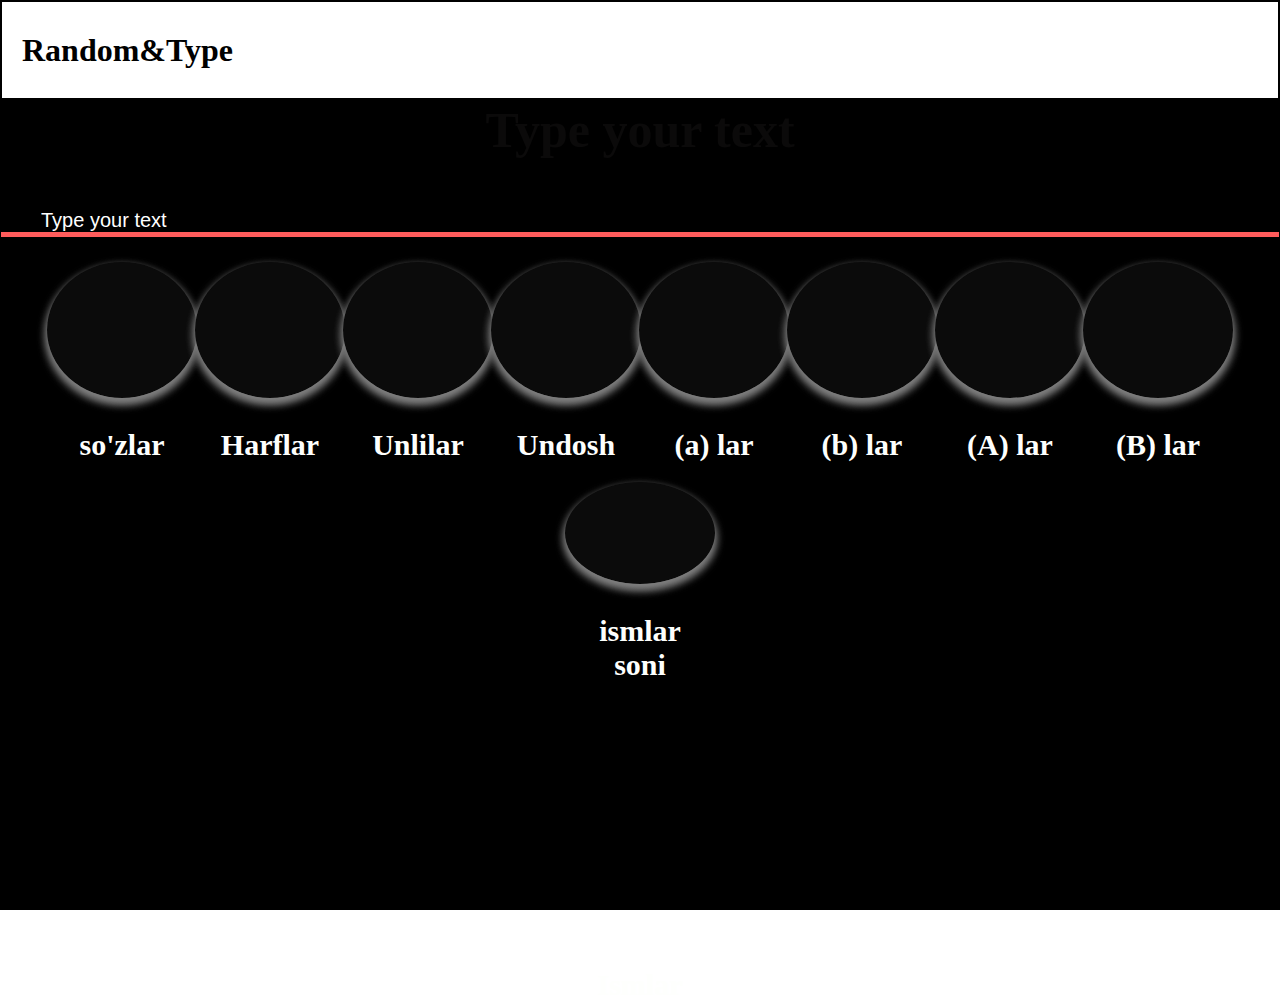
==== index.html @ 1d61f0f6 "new" ====
<!DOCTYPE html>
<html lang="uz">
  <head>
    <meta charset="UTF-8" />
    <meta name="viewport" content="width=device-width, initial-scale=1.0" />
    <link rel="stylesheet" href="./style.css" />
    <title>Matn Tahlili</title>
  </head>
  <body>
    <div class="container">
      <header>
        <div class="logo">
          <h1>Random&Type</h1>
        </div>
      </header>

      <main>
        <div class="natija-container" id="natijaContainer">
          <h1>Type your text</h1>

          <!-- Textarea o'rniga input type="text" qo'shing -->
          <input
            placeholder="Type your text"
            id="matnInput"
            type="text"
            oninput="tahlil()"
          /><br />
        </div>

        <!-- Natijalar -->
        <div class="container_box">
          <div class="box">
            <div class="boxp"><p id="natijaSoz"></p></div>
            <div class="boxh"><h1>so'zlar</h1></div>
          </div>
          <div class="box">
            <div class="boxp"><p id="natijaHarf"></p></div>
            <div class="boxh"><h1>Harflar</h1></div>
          </div>
          <div class="box">
            <div class="boxp"><p id="natijaUnliHarf"></p></div>
            <div class="boxh"><h1>Unlilar</h1></div>
          </div>
          <div class="box">
            <div class="boxp"><p id="natijaUndoshHarf"></p></div>
            <div class="boxh"><h1>Undosh</h1></div>
          </div>
          <div class="box">
            <div class="boxp"><p id="natijaAHarf"></p></div>
            <div class="boxh"><h1>(a) lar</h1></div>
          </div>
          <div class="box">
            <div class="boxp"><p id="natijaBHarf"></p></div>
            <div class="boxh"><h1>(b) lar</h1></div>
          </div>
          <div class="box">
            <div class="boxp"><p id="natijaKattaAHarf"></p></div>
            <div class="boxh"><h1>(A) lar</h1></div>
          </div>
          <div class="box">
            <div class="boxp"><p id="natijaKattaBHarf"></p></div>
            <div class="boxh"><h1>(B) lar</h1></div>
          </div>
          <div class="box">
            <div class="boxp"><p id="natijaIsmSon"></p></div>
            <div class="boxh"><h1>ismlar soni</h1></div>
          </div>
          <div class="boxname">
            <div class="boxpname">
              <p id="natijaIsmlar"></p>
            </div>
            <div class="boxh">
              <h1>Ismlar</h1>
            </div>
          </div>
        </div>
      </main>
    </div>

    <script src="./main.js"></script>
  </body>
</html>
---- style.css ----
*,
body,
html {
  margin: 0;
  padding: 0;
  box-sizing: border-box;
}
.container {
  max-width: 1920px;
  height: auto;
  margin: auto;
}
header {
  width: 100%;
  height: 100px;
  display: flex;
  align-items: center;
  padding: 20px;
  border: 2px solid black;
}

main {
  width: 100%;
  height: 90vh;
  background: rgb(243, 240, 240);
  color: rgb(11, 10, 10);
  background: black;
}
.natija-container {
  width: 100%;
  height: 20%;
  margin: auto;
  border: 1px solid black;
  display: flex;
  flex-direction: column;
  justify-content: left;
  gap: 50px;
}
.natija-container h1 {
  font-size: 50px;
  text-align: center;
}
input {
  border: none;
  outline: none;
  width: 100%;
  height: 50%;
  padding-left: 40px;
  background: black;
  color: white;
  font-size: 20px;
  border-bottom: 5px solid rgb(255, 92, 92);
}
.container_box {
  display: flex;
  flex-wrap: wrap;
  gap: 20px;
  justify-content: center;
}
.box {
  width: 10%;
  height: 200px;
  display: flex;
  flex-direction: column;
  justify-content: center;
  text-align: center;
  gap: 30px;
}
::placeholder {
  color: white;
  font-size: 20px;
}
.boxp {
  display: flex;
  width: 150px;
  height: 150px;
  font-size: 100px;
  align-items: center;
  border-radius: 50%;
  justify-content: center;
  align-self: center;
  box-shadow: 0px 5px 10px grey;
  background: rgb(11, 11, 11);
}
.boxh h1 {
  color: rgb(254, 255, 253);
  font-size: 30px;
}
.boxp p {
  box-shadow: 0px 5px 10px grey;
  border-radius: 50%;
  padding: 5px;
  width: 100%;
  height: 100%;
  color: white;
}

.boxname {
  width: 100%;
  height: 300px;
  display: flex;
  flex-direction: column;
  justify-content: center;
  align-items: center;
  font-size: 30px;
}
.boxpname {
  display: flex;
  justify-content: center;
  align-items: center;

  width: 70%;
  height: 300px;
  color: white;
}
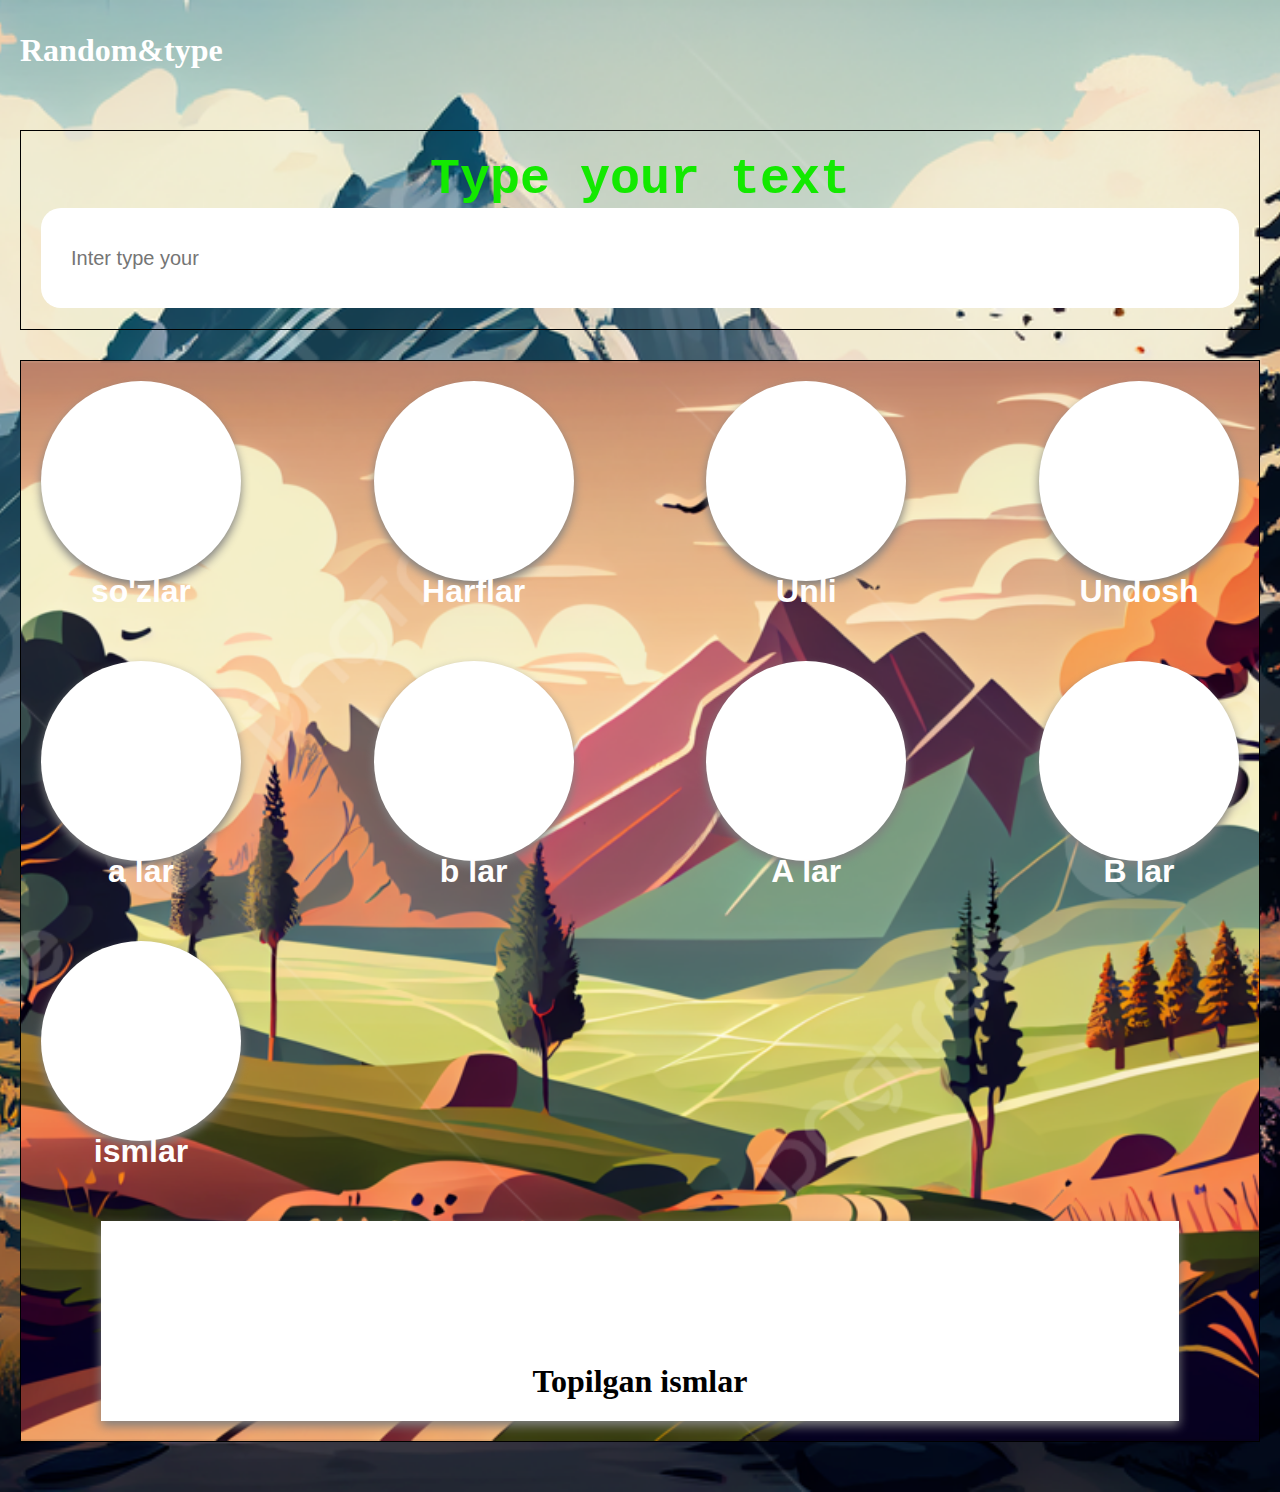
==== commit 6faa1a22: "html" ====
--- a/index.html
+++ b/index.html
@@ -4,74 +4,69 @@
     <meta charset="UTF-8" />
     <meta name="viewport" content="width=device-width, initial-scale=1.0" />
     <link rel="stylesheet" href="./style.css" />
-    <title>Matn Tahlili</title>
+    <title>uyga vazifa</title>
   </head>
   <body>
     <div class="container">
       <header>
         <div class="logo">
-          <h1>Random&Type</h1>
+          <h1>Random&type</h1>
         </div>
       </header>
 
       <main>
-        <div class="natija-container" id="natijaContainer">
+        <div class="type_container" id="natijaContainer">
           <h1>Type your text</h1>
-
+          <label for="matnInput"></label>
           <!-- Textarea o'rniga input type="text" qo'shing -->
           <input
-            placeholder="Type your text"
+            placeholder="Inter type your"
             id="matnInput"
             type="text"
             oninput="tahlil()"
           /><br />
         </div>
-
         <!-- Natijalar -->
-        <div class="container_box">
+        <div class="natija">
           <div class="box">
-            <div class="boxp"><p id="natijaSoz"></p></div>
-            <div class="boxh"><h1>so'zlar</h1></div>
+            <p id="natijaSoz"></p>
+            <h1>so'zlar</h1>
           </div>
           <div class="box">
-            <div class="boxp"><p id="natijaHarf"></p></div>
-            <div class="boxh"><h1>Harflar</h1></div>
+            <p id="natijaHarf"></p>
+            <h1>Harflar</h1>
           </div>
           <div class="box">
-            <div class="boxp"><p id="natijaUnliHarf"></p></div>
-            <div class="boxh"><h1>Unlilar</h1></div>
+            <p id="natijaUnliHarf"></p>
+            <h1>Unli</h1>
           </div>
           <div class="box">
-            <div class="boxp"><p id="natijaUndoshHarf"></p></div>
-            <div class="boxh"><h1>Undosh</h1></div>
+            <p id="natijaUndoshHarf"></p>
+            <h1>Undosh</h1>
           </div>
           <div class="box">
-            <div class="boxp"><p id="natijaAHarf"></p></div>
-            <div class="boxh"><h1>(a) lar</h1></div>
+            <p id="natijaAHarf"></p>
+            <h1>a lar</h1>
           </div>
           <div class="box">
-            <div class="boxp"><p id="natijaBHarf"></p></div>
-            <div class="boxh"><h1>(b) lar</h1></div>
+            <p id="natijaBHarf"></p>
+            <h1>b lar</h1>
           </div>
           <div class="box">
-            <div class="boxp"><p id="natijaKattaAHarf"></p></div>
-            <div class="boxh"><h1>(A) lar</h1></div>
+            <p id="natijaKattaAHarf"></p>
+            <h1>A lar</h1>
           </div>
           <div class="box">
-            <div class="boxp"><p id="natijaKattaBHarf"></p></div>
-            <div class="boxh"><h1>(B) lar</h1></div>
+            <p id="natijaKattaBHarf"></p>
+            <h1>B lar</h1>
           </div>
           <div class="box">
-            <div class="boxp"><p id="natijaIsmSon"></p></div>
-            <div class="boxh"><h1>ismlar soni</h1></div>
+            <p id="natijaIsmSon"></p>
+            <h1>ismlar</h1>
           </div>
-          <div class="boxname">
-            <div class="boxpname">
-              <p id="natijaIsmlar"></p>
-            </div>
-            <div class="boxh">
-              <h1>Ismlar</h1>
-            </div>
+          <div class="boxnames">
+            <p id="natijaIsmlar"></p>
+            <h1>Topilgan ismlar</h1>
           </div>
         </div>
       </main>
--- a/style.css
+++ b/style.css
@@ -4,6 +4,12 @@
   margin: 0;
   padding: 0;
   box-sizing: border-box;
+}
+body {
+  background: url(./img/bg.jpg);
+  background-position: center;
+  background-repeat: no-repeat;
+  background-size: cover;
 }
 .container {
   max-width: 1920px;
@@ -16,100 +22,91 @@
   display: flex;
   align-items: center;
   padding: 20px;
-  border: 2px solid black;
+  /* background: white; */
 }
-
+header h1 {
+  color: white;
+}
 main {
   width: 100%;
-  height: 90vh;
-  background: rgb(243, 240, 240);
-  color: rgb(11, 10, 10);
-  background: black;
+  height: auto;
+  margin: auto;
+  padding: 20px;
 }
-.natija-container {
+.type_container {
   width: 100%;
-  height: 20%;
-  margin: auto;
+  padding: 20px;
+  height: 200px;
+  margin: 10px auto;
+  border: 1px solid black;
+}
+.type_container h1 {
+  text-align: center;
+  font-size: 50px;
+  font-family: monospace;
+  color: rgb(19, 233, 0);
+}
+input {
+  width: 100%;
+  height: 100px;
+  padding-left: 30px;
+  font-size: 20px;
+  border: none;
+  outline: none;
+  border-radius: 20px;
+}
+.natija {
+  width: 100%;
+  height: auto;
+  margin: 30px auto;
   border: 1px solid black;
   display: flex;
-  flex-direction: column;
-  justify-content: left;
-  gap: 50px;
-}
-.natija-container h1 {
-  font-size: 50px;
-  text-align: center;
-}
-input {
-  border: none;
-  outline: none;
-  width: 100%;
-  height: 50%;
-  padding-left: 40px;
-  background: black;
-  color: white;
-  font-size: 20px;
-  border-bottom: 5px solid rgb(255, 92, 92);
-}
-.container_box {
-  display: flex;
+  gap: 80px;
   flex-wrap: wrap;
-  gap: 20px;
-  justify-content: center;
+  justify-content: space-between;
+  padding: 20px;
+  background: url(./img/bg2.jpg);
+  background-repeat: no-repeat;
+  background-size: cover;
+  background-position: center;
 }
 .box {
-  width: 10%;
+  width: 200px;
   height: 200px;
-  display: flex;
-  flex-direction: column;
-  justify-content: center;
-  text-align: center;
-  gap: 30px;
-}
-::placeholder {
-  color: white;
-  font-size: 20px;
-}
-.boxp {
-  display: flex;
-  width: 150px;
-  height: 150px;
-  font-size: 100px;
-  align-items: center;
   border-radius: 50%;
-  justify-content: center;
-  align-self: center;
-  box-shadow: 0px 5px 10px grey;
-  background: rgb(11, 11, 11);
-}
-.boxh h1 {
-  color: rgb(254, 255, 253);
-  font-size: 30px;
-}
-.boxp p {
-  box-shadow: 0px 5px 10px grey;
-  border-radius: 50%;
-  padding: 5px;
-  width: 100%;
-  height: 100%;
-  color: white;
-}
-
-.boxname {
-  width: 100%;
-  height: 300px;
   display: flex;
   flex-direction: column;
   justify-content: center;
   align-items: center;
-  font-size: 30px;
+  gap: 120px;
+  box-shadow: 0 5px 10px gray;
+  background: rgb(255, 255, 255);
 }
-.boxpname {
+.box p {
+  color: rgb(0, 0, 0);
+  padding-top: 100px;
+  font-size: 100px;
+}
+.box h1 {
+  color: rgb(255, 254, 254);
+  font-family: "Segoe UI", Tahoma, Geneva, Verdana, sans-serif;
+  opacity: 2;
+  z-index: 2;
+}
+.boxnames {
+  width: 90%;
+  height: 200px;
+  margin: auto;
   display: flex;
+  flex-direction: column;
   justify-content: center;
   align-items: center;
-
-  width: 70%;
-  height: 300px;
-  color: white;
+  gap: 100px;
+  box-shadow: 0 5px 10px gray;
+  background: white;
 }
+.boxnames p {
+  padding-top: 20px;
+  font-size: 40px;
+  color: green;
+}
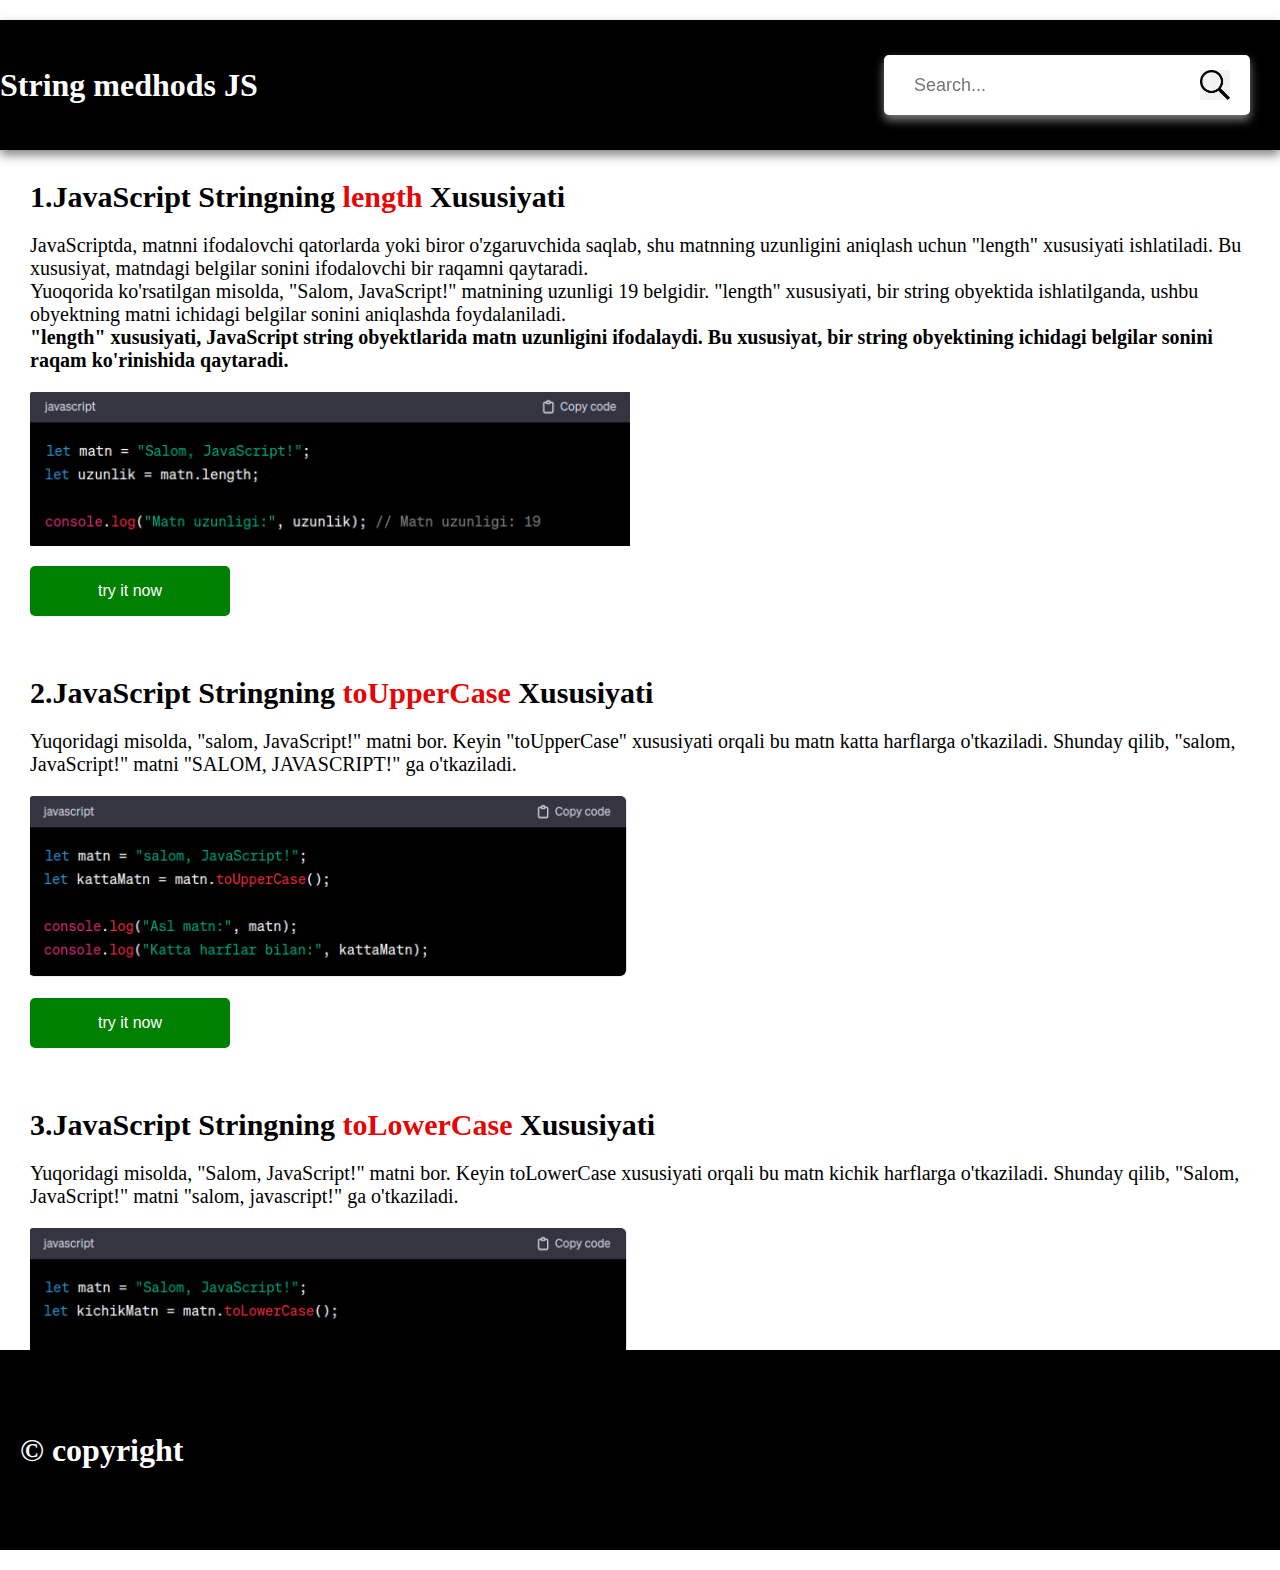
==== commit 784c2414: "pul" ====
--- a/index.html
+++ b/index.html
@@ -1,77 +1,628 @@
 <!DOCTYPE html>
-<html lang="uz">
+<html lang="en">
   <head>
     <meta charset="UTF-8" />
+    <meta http-equiv="X-UA-Compatible" content="IE=edge" />
     <meta name="viewport" content="width=device-width, initial-scale=1.0" />
     <link rel="stylesheet" href="./style.css" />
-    <title>uyga vazifa</title>
+    <title>string medhodlar</title>
   </head>
   <body>
     <div class="container">
       <header>
         <div class="logo">
-          <h1>Random&type</h1>
+          <h1>String medhods JS</h1>
+        </div>
+        <div class="search_container">
+          <input
+            type="text"
+            id="searchInput"
+            placeholder="Search..."
+            oninput="search()"
+          />
+          <img id="search" src="./img/search.png" alt="img" />
         </div>
       </header>
 
       <main>
-        <div class="type_container" id="natijaContainer">
-          <h1>Type your text</h1>
-          <label for="matnInput"></label>
-          <!-- Textarea o'rniga input type="text" qo'shing -->
-          <input
-            placeholder="Inter type your"
-            id="matnInput"
-            type="text"
-            oninput="tahlil()"
-          /><br />
-        </div>
-        <!-- Natijalar -->
-        <div class="natija">
-          <div class="box">
-            <p id="natijaSoz"></p>
-            <h1>so'zlar</h1>
-          </div>
-          <div class="box">
-            <p id="natijaHarf"></p>
-            <h1>Harflar</h1>
-          </div>
-          <div class="box">
-            <p id="natijaUnliHarf"></p>
-            <h1>Unli</h1>
-          </div>
-          <div class="box">
-            <p id="natijaUndoshHarf"></p>
-            <h1>Undosh</h1>
-          </div>
-          <div class="box">
-            <p id="natijaAHarf"></p>
-            <h1>a lar</h1>
-          </div>
-          <div class="box">
-            <p id="natijaBHarf"></p>
-            <h1>b lar</h1>
-          </div>
-          <div class="box">
-            <p id="natijaKattaAHarf"></p>
-            <h1>A lar</h1>
-          </div>
-          <div class="box">
-            <p id="natijaKattaBHarf"></p>
-            <h1>B lar</h1>
-          </div>
-          <div class="box">
-            <p id="natijaIsmSon"></p>
-            <h1>ismlar</h1>
-          </div>
-          <div class="boxnames">
-            <p id="natijaIsmlar"></p>
-            <h1>Topilgan ismlar</h1>
+        <div class="medhods_container">
+          <!--box1---------------------->
+          <div class="box">
+            <div class="title">
+              <h1>1.JavaScript Stringning <span>length</span> Xususiyati</h1>
+              <p>
+                JavaScriptda, matnni ifodalovchi qatorlarda yoki biror
+                o'zgaruvchida saqlab, shu matnning uzunligini aniqlash uchun
+                "length" xususiyati ishlatiladi. Bu xususiyat, matndagi belgilar
+                sonini ifodalovchi bir raqamni qaytaradi. <br />Yuoqorida
+                ko'rsatilgan misolda, "Salom, JavaScript!" matnining uzunligi 19
+                belgidir. "length" xususiyati, bir string obyektida
+                ishlatilganda, ushbu obyektning matni ichidagi belgilar sonini
+                aniqlashda foydalaniladi.
+                <br />
+                <b
+                  >"length" xususiyati, JavaScript string obyektlarida matn
+                  uzunligini ifodalaydi. Bu xususiyat, bir string obyektining
+                  ichidagi belgilar sonini raqam ko'rinishida qaytaradi.</b
+                >
+              </p>
+              <img src="./img/leight_medhod.png" alt="img" />
+              <button id="button1" onclick="toggleContent('content1')">
+                try it now
+              </button>
+            </div>
+          </div>
+          <!--box2---------------------->
+          <div class="box">
+            <div class="title">
+              <h1>
+                2.JavaScript Stringning <span>toUpperCase</span> Xususiyati
+              </h1>
+              <p>
+                Yuqoridagi misolda, "salom, JavaScript!" matni bor. Keyin
+                "toUpperCase" xususiyati orqali bu matn katta harflarga
+                o'tkaziladi. Shunday qilib, "salom, JavaScript!" matni "SALOM,
+                JAVASCRIPT!" ga o'tkaziladi.
+              </p>
+              <img src="img/toUpperCasemedhod.png" alt="img" />
+              <button id="button1" onclick="toggleContent('content1')">
+                try it now
+              </button>
+            </div>
+          </div>
+          <!--box3---------------------->
+          <div class="box">
+            <div class="title">
+              <h1>
+                3.JavaScript Stringning <span>toLowerCase</span> Xususiyati
+              </h1>
+              <p>
+                Yuqoridagi misolda, "Salom, JavaScript!" matni bor. Keyin
+                toLowerCase xususiyati orqali bu matn kichik harflarga
+                o'tkaziladi. Shunday qilib, "Salom, JavaScript!" matni "salom,
+                javascript!" ga o'tkaziladi.
+              </p>
+              <img src="./img/toLowerCasemedhod.png" alt="img" />
+              <button id="button1" onclick="toggleContent('content1')">
+                try it now
+              </button>
+            </div>
+          </div>
+          <!--box4---------------------->
+          <div class="box">
+            <div class="title">
+              <h1>4.JavaScript Stringning <span>charAt</span> Xususiyati</h1>
+              <p>
+                charAt xususiyati, string obyektlarida ishlatiladi va matn
+                ichidagi belgilar orqali berilgan indeksdagi harfin qiymatini
+                olishda foydalaniladi. Indeks 0 dan boshlanadi. <br />
+                Yuqoridagi misolda, "Salom, JavaScript!" matni bor. charAt
+                xususiyati orqali bu matndagi birinchi harf (indeks 0 da)
+                olinadi. Shunday qilib, "Salom, JavaScript!" matnining birinchi
+                harfi "S" ga o'tadi.
+              </p>
+              <img src="./img/charAt medhod.png" alt="img" />
+              <button id="button1" onclick="toggleContent('content1')">
+                try it now
+              </button>
+            </div>
+          </div>
+          <!--box5---------------------->
+          <div class="box">
+            <div class="title">
+              <h1>5.JavaScript Stringning <span>indexOf</span> Xususiyati</h1>
+              <p>
+                indexOf xususiyati, string obyektlarida matndagi berilgan
+                submatnning birinchi indeksini topish uchun foydalaniladi. Agar
+                submatn matnda mavjud bo'lmasa, indexOf -1 ni qaytaradi. <br />
+                Yuqoridagi misolda, "Salom, JavaScript!" matni bor. indexOf
+                xususiyati orqali bu matndagi "JavaScript" submatnning birinchi
+                indeksi olinadi. Shunday qilib, "Salom, JavaScript!" matni
+                ichida "JavaScript" submatni boshlang'ich indeksi 7 ga teng.
+              </p>
+              <img src="./img/indexOf medhod.png" alt="img" />
+              <button id="button1" onclick="toggleContent('content1')">
+                try it now
+              </button>
+            </div>
+          </div>
+          <!--box6---------------------->
+          <div class="box">
+            <div class="title">
+              <h1>6.JavaScript Stringning <span>substring</span> Xususiyati</h1>
+              <p>
+                substring xususiyati, string obyektlarida berilgan start va end
+                indekslar orqali matndagi qismini olish uchun foydalaniladi.
+                start indeksi belgilangan oraliqda, end indeksi esa olish
+                kiritilgan indeksdan bitta avvalgina bo'ladi. Agar end indeksi
+                kiritilmagan bo'lsa, matnning oxirgi qismi olinadi. <br />
+                Pastdagi misolda, "Salom, JavaScript!" matni bor. substring
+                xususiyati orqali bu matndagi 7-9 (end indeksi kiritilgani 10
+                bo'lmagani uchun) oraliqdagi belgilar olinadi. Shunday qilib,
+                "Salom, JavaScript!" matni ichidagi belgilar qisqacha matnda
+                "Java" bo'lib chiqadi.
+              </p>
+              <img src="./img/substringmedhod.png" alt="img" />
+              <button id="button1" onclick="toggleContent('content1')">
+                try it now
+              </button>
+            </div>
+          </div>
+          <!--box7---------------------->
+          <div class="box">
+            <div class="title">
+              <h1>7. JavaScript Stringning <span>slice</span> Xususiyat</h1>
+              <p>
+                slice xususiyati, string obyektlarida berilgan start va end
+                indekslar orqali matndagi qismini olish uchun foydalaniladi.
+                start indeksi belgilangan oraliqning boshlang'ich belgisini, end
+                indeksi esa shu oraliqning bir avvalgi belgisini ko'rsatadi.
+                Agar end indeksi kiritilmagan bo'lsa, matnning oxirgi qismi
+                olinadi. <br />
+                Pastdagi misolda, "Salom, JavaScript!" matni bor. slice
+                xususiyati orqali bu matndagi 7-9 (end indeksi kiritilgani 10
+                bo'lmagani uchun) oraliqdagi belgilar olinadi. Shunday qilib,
+                "Salom, JavaScript!" matni ichidagi belgilar qisqacha matnda
+                "Java" bo'lib chiqadi.
+              </p>
+              <img src="img/slicemedhod.png" alt="img" />
+              <button id="button1" onclick="toggleContent('content1')">
+                try it now
+              </button>
+            </div>
+          </div>
+          <!--box8---------------------->
+          <div class="box">
+            <div class="title">
+              <h1>8. JavaScript Stringning <span>replace</span> Xususiyati</h1>
+              <p>
+                replace xususiyati, string obyektlarida belgilangan matn qismini
+                boshqa matn bilan almashtirish uchun ishlatiladi. Bu xususiyat
+                yalpi o'zgaruvchilarni o'z ichiga oladi va yalpi qaytuvchi
+                sifatida yangi matnni qaytaradi. <br />
+                Pastdagi misolda, "Salom, JavaScript!" matni bor. replace
+                xususiyati orqali bu matndagi "JavaScript" submatnni "Dunyo"
+                bilan almashtiramiz. Shunday qilib, "Salom, JavaScript!" matni
+                "Salom, Dunyo!" ga o'zgaradi.
+              </p>
+              <img src="./img/replace medhod.png" alt="img" />
+              <button id="button1" onclick="toggleContent('content1')">
+                try it now
+              </button>
+            </div>
+          </div>
+          <!--box9---------------------->
+          <div class="box">
+            <div class="title">
+              <h1>9.JavaScript Stringning <span>split </span> Xususiyati</h1>
+              <p>
+                split xususiyati, string obyektlarida belgilangan separator
+                bo'yicha matnni bo'lib massivga ajratishda foydalaniladi. Ushbu
+                xususiyat orqali matnni separator bilan ajratgan bo'lib, bu
+                separatorlarni o'z ichiga olmayan massiv qaytariladi. <br />
+                Pastdagi misolda, "Salom, JavaScript!" matni bor. split
+                xususiyati orqali bu matnni ", " separator bo'yicha ajratamiz.
+                Shunday qilib, "Salom, JavaScript!" matni ["Salom",
+                "JavaScript!"] massivga aylanadi.
+              </p>
+              <img src="./img/split medho.png" alt="img" />
+              <button id="button1" onclick="toggleContent('content1')">
+                try it now
+              </button>
+            </div>
+          </div>
+          <!--box10---------------------->
+          <div class="box">
+            <div class="title">
+              <h1>10.JavaScript Stringning <span>concat</span> Xususiyati</h1>
+              <p>
+                concat xususiyati, bir nechta stringni bitta stringga qo'shish
+                uchun foydalaniladi. Ushbu xususiyat o'z ichiga olingan
+                stringlarni bir-biriga qo'shadi va yangi stringni qaytaradi.
+                <br />
+                Pastdagi misolda, "Salom, " va "JavaScript!" matnlari bor.
+                concat xususiyati orqali bu ikkala matnni qo'shishimiz
+                natijasida yangi bir matn hosil bo'ladi. Shunday qilib, yangi
+                matn "Salom, JavaScript!" ga o'zgaradi.
+              </p>
+
+              <img src="./img/concat medhod.png" alt="img" />
+              <button id="button1" onclick="toggleContent('content1')">
+                try it now
+              </button>
+            </div>
+          </div>
+          <!--box11---------------------->
+          <div class="box">
+            <div class="title">
+              <h1>11.JavaScript Stringning <span>match</span> Xususiyati</h1>
+              <p>
+                match xususiyati, bir stringni berilgan regular ifoda (regexp)
+                boyicha qidirish uchun ishlatiladi. Bu xususiyat matn ichida
+                topilgan belgilar yoki qatorlarni ro'yxat shaklida qaytaradi.
+                <br />
+                Pastdagi misolda, match xususiyati orqali "havo" so'zi matn
+                ichida qidiriladi. Natijada topilgan "havo" so'zlarini tartib
+                bilan o'z ichiga olgan massiv qaytariladi. Shunday qilib, natija
+                ["havo"] ga o'xshaydi.
+              </p>
+              <img src="./img/match medhod.png" alt="img" />
+              <button id="button1" onclick="toggleContent('content1')">
+                try it now
+              </button>
+            </div>
+          </div>
+          <!--box12---------------------->
+          <div class="box">
+            <div class="title">
+              <h1>12.JavaScript Stringning <span>slice</span> Xususiyati</h1>
+              <p>
+                slice xususiyati, string obyektlarida berilgan start va end
+                indekslar orqali matndagi qismini olish uchun foydalaniladi.
+                start indeksi belgilangan oraliqning boshlang'ich belgisini, end
+                indeksi esa shu oraliqning bir avvalgi belgisini ko'rsatadi.
+                Agar end indeksi kiritilmagan bo'lsa, matnning oxirgi qismi
+                olinadi. <br />
+                Pastdagi misolda, "Salom, JavaScript!" matni bor. slice
+                xususiyati orqali bu matndagi 7-9 (end indeksi kiritilgani 10
+                bo'lmagani uchun) oraliqdagi belgilar olinadi. Shunday qilib,
+                "Salom, JavaScript!" matni ichidagi belgilar qisqacha matnda
+                "Java" bo'lib chiqadi.
+              </p>
+              <img src="./img/slice medhod.png" alt="img" />
+              <button id="button1" onclick="toggleContent('content1')">
+                try it now
+              </button>
+            </div>
+          </div>
+          <!--box13---------------------->
+          <div class="box">
+            <div class="title">
+              <h1>13.JavaScript Stringning <span>repeat</span> Xususiyati</h1>
+              <p>
+                repeat xususiyati, bir matnni berilgan sanaga ko'p marta
+                takrorlash uchun foydalaniladi. Bu xususiyat o'z ichiga olingan
+                matnni berilgan sanaga qadar qaytaradi.
+              </p>
+              <img src="img/repeat medghod.png" alt="img" />
+              <button id="button1" onclick="toggleContent('content1')">
+                try it now
+              </button>
+            </div>
+          </div>
+          <!--box14---------------------->
+          <div class="box">
+            <div class="title">
+              <h1>14.JavaScript Stringning <span>replace</span> Xususiyati</h1>
+              <p>
+                replace xususiyati, string obyektlarida belgilangan searchValue
+                ni qidirib topish va uning o'rniga replaceValue ni joylash uchun
+                foydalaniladi. Agar searchValue string bo'lsa, faqat birinchi
+                topilgan searchValue ni o'zgartiradi. <br />
+                pastdagi misolda, "Salom, JavaScript!" matni bor. replace
+                xususiyati orqali bu matndagi "JavaScript" submatnni "Dunyo"
+                bilan almashtiramiz. Shunday qilib, "Salom, JavaScript!" matni
+                "Salom, Dunyo!" ga o'zgaradi.
+              </p>
+              <img src="./img/replace value.png" alt="img" />
+              <button id="button1" onclick="toggleContent('content1')">
+                try it now
+              </button>
+            </div>
+          </div>
+          <!--box15---------------------->
+          <div class="box">
+            <div class="title">
+              <h1>15.JavaScript Stringning <span>search</span> Xususiyati</h1>
+              <p>
+                search xususiyati, string obyektlarida berilgan regular ifodani
+                (regexp) qidirib topish uchun foydalaniladi. Agar topilgan
+                bo'lsa, eng birinchi topilgan indeksni qaytaradi. Aks holda, -1
+                ni qaytaradi. <br />
+                Pastdagi misolda, search xususiyati orqali "Java" so'zi matn
+                ichida qidiriladi. Agar topilgan bo'lsa, eng birinchi topilgan
+                indeksi qaytaradi. Shunday qilib, "Salom, JavaScript!" matni
+                ichida "Java" so'zi "7" indeksdan boshlanadi.
+              </p>
+              <img src="./img/search medhod.png" alt="img" />
+              <button id="button1" onclick="toggleContent('content1')">
+                try it now
+              </button>
+            </div>
+          </div>
+          <!--box16---------------------->
+          <div class="box">
+            <div class="title">
+              <h1>16.JavaScript Stringning <span>trim</span> Xususiyati</h1>
+              <p>
+                trim xususiyati, string obyektlaridagi matndagi bosh joylarni
+                olib tashlash uchun foydalaniladi. Bu xususiyat o'z ichiga olgan
+                matndan chap va o'ng tomondagi bo'sh joylarni olib tashlab,
+                yangi bir string qaytaradi. <br />
+                pastdagi misolda, trim xususiyati orqali " Salom, JavaScript! "
+                matnidagi bosh joylar olib tashlanadi. Natijada yangi matn
+                "Salom, JavaScript!" ga o'zgaradi.
+              </p>
+              <img src="./img/trim medhod.png" alt="img" />
+              <button id="button1" onclick="toggleContent('content1')">
+                try it now
+              </button>
+            </div>
+          </div>
+          <!--box17---------------------->
+          <div class="box">
+            <div class="title">
+              <h1>17.JavaScript Stringning <span>padEnd</span> Xususiyati</h1>
+              <p>
+                padEnd xususiyati, string obyektlaridagi matnni belgilangan
+                hajmga yettirish uchun belgilangan belgini matnning oxiriga
+                qo'shish uchun ishlatiladi. Agar matn belgilangan hajmga
+                yetmagan bo'lsa, belgilangan belgini matnning oxiriga takrorlash
+                mumkin. <br />
+                Pastdagi misolda, padEnd xususiyati orqali "Salom" matni
+                belgilangan hajmga (10) yettiriladi va oxiriga "!"" belgisi
+                qo'shiladi. Natijada yangi matn "Salom!!!!!" ga o'zgaradi.
+              </p>
+              <img src="./img/padEnd maedhod.png" alt="img" />
+              <button id="button1" onclick="toggleContent('content1')">
+                try it now
+              </button>
+            </div>
+          </div>
+          <!--box18---------------------->
+          <div class="box">
+            <div class="title">
+              <h1>18.JavaScript Stringning <span>padStart</span> Xususiyati</h1>
+              <p>
+                padStart xususiyati, string obyektlaridagi matnni belgilangan
+                hajmga yettirish uchun belgilangan belgini matnning boshiga
+                qo'shish uchun foydalaniladi. Agar matn belgilangan hajmga
+                yetmagan bo'lsa, belgilangan belgini matnning boshiga takrorlash
+                mumkin. <br />
+                Pastdagi misolda, padStart xususiyati orqali "Salom" matni
+                belgilangan hajmga (10) yettiriladi va boshiga "!"" belgisi
+                qo'shiladi. Natijada yangi matn "!!!!Salom" ga o'zgaradi.
+              </p>
+              <img src="./img/padSart medhod.png" alt="img" />
+              <button id="button1" onclick="toggleContent('content1')">
+                try it now
+              </button>
+            </div>
+          </div>
+          <!--box19---------------------->
+          <div class="box">
+            <div class="title">
+              <h1>19.JavaScript Stringning <span>includes</span> Xususiyati</h1>
+              <p>
+                includes xususiyati, string obyektlarida berilgan searchString
+                ni qidirib topish uchun foydalaniladi. Agar searchString matnda
+                topilsa, true qaytariladi; aks holda, false qaytariladi.
+              </p>
+              <img src="./img/includes medhod.png" alt="img" />
+              <button id="button1" onclick="toggleContent('content1')">
+                try it now
+              </button>
+            </div>
+          </div>
+          <!--box20---------------------->
+          <div class="box">
+            <div class="title">
+              <h1>20.JavaScript Stringning <span>endsWith</span> Xususiyati</h1>
+              <p>
+                endsWith xususiyati, string obyektlaridagi matnning oxiriga
+                belgilangan searchString ni qidirib topish uchun foydalaniladi.
+                Agar matn belgilangan so'z bilan tugasa, true qaytariladi; aks
+                holda, false qaytariladi. <br />
+                Pastdagi misolda, endsWith xususiyati orqali "Salom,
+                JavaScript!" matni ichida "JavaScript" so'zi oxirida turib,
+                natijada true qaytariladi.
+              </p>
+              <img src="./img/endswith medhod.png" alt="img" />
+              <button id="button1" onclick="toggleContent('content1')">
+                try it now
+              </button>
+            </div>
+          </div>
+          <!--box21---------------------->
+          <div class="box">
+            <div class="title">
+              <h1>
+                21.JavaScript Stringning <span>startsWith</span> Xususiyati
+              </h1>
+              <p>
+                startsWith xususiyati, string obyektlaridagi matnning boshiga
+                belgilangan searchString ni qidirib topish uchun foydalaniladi.
+                Agar matn belgilangan so'z bilan boshlanib bo'lsa, true
+                qaytariladi; aks holda, false qaytariladi. <br />
+                Pastdagi misolda, startsWith xususiyati orqali "Salom,
+                JavaScript!" matni ichida "Salom" so'zi boshidan boshlanadi,
+                natijada true qaytariladi.
+              </p>
+              <img src="./img/startswith medhod.png" alt="img" />
+              <button id="button1" onclick="toggleContent('content1')">
+                try it now
+              </button>
+            </div>
+          </div>
+          <!--box22---------------------->
+          <div class="box">
+            <div class="title">
+              <h1>
+                22.JavaScript Stringning <span>localeCompare</span> Xususiyati
+              </h1>
+              <p>
+                localeCompare xususiyati, string obyektlaridagi matnni boshqa
+                bir matn bilan solishtirib, ularning alfabit tartibida
+                joylashganligini aniqlash uchun foydalaniladi. Agar birinchi
+                matn ikkinchi matndan oldin kelgan bo'lsa, -1 qaytariladi; agar
+                ikkala matn bir xil bo'lsa, 0 qaytariladi; aks holda, 1
+                qaytariladi.
+                <br />
+                Pastdagi misolda, localeCompare xususiyati orqali "apple" va
+                "banana" matnlari solishtiriladi. Natijada "apple" so'zi
+                "banana" so'zidan oldin kelganligi uchun -1 qaytariladi.
+              </p>
+              <img src="./img/localCompare medghod.png" alt="img" />
+              <button id="button1" onclick="toggleContent('content1')">
+                try it now
+              </button>
+            </div>
+          </div>
+          <!--box23---------------------->
+          <div class="box">
+            <div class="title">
+              <h1>
+                23.JavaScript Stringning
+                <span>toLocaleLowerCase</span> Xususiyati
+              </h1>
+              <p>
+                toLocaleLowerCase xususiyati, string obyektlaridagi matnni
+                lokalizatsiya bo'yicha kichik harflarga o'tkazish uchun
+                foydalaniladi. Lokalizatsiya maqsadida, har bir tillarning
+                xususiyatiga ko'ra harflarning katta va kichik variantlari
+                o'zgaradi. <br />
+                Pastdagi misolda, toLocaleLowerCase xususiyati orqali "SALOM,
+                DUNYO!" matni lokalizatsiya bo'yicha kichik harflarga
+                o'tkaziladi. Natijada yangi matn "salom, dunyo!" ga o'zgaradi.
+              </p>
+              <img src="./img/toLocaleLowerCase medhod.png" alt="img" />
+              <button id="button1" onclick="toggleContent('content1')">
+                try it now
+              </button>
+            </div>
+          </div>
+          <!--box24---------------------->
+          <div class="box">
+            <div class="title">
+              <h1>
+                24. JavaScript Stringning
+                <span>toLocaleUpperCase</span> Xususiyati
+              </h1>
+              <p>
+                toLocaleUpperCase xususiyati, string obyektlaridagi matnni
+                lokalizatsiya bo'yicha katta harflarga o'tkazish uchun
+                foydalaniladi. Lokalizatsiya maqsadida, har bir tillarning
+                xususiyatiga ko'ra harflarning katta va kichik variantlari
+                o'zgaradi. <br />
+                Pastdagi misolda, toLocaleUpperCase xususiyati orqali "salom,
+                dunyo!" matni lokalizatsiya bo'yicha katta harflarga
+                o'tkaziladi. Natijada yangi matn "SALOM, DUNYO!" ga o'zgaradi.
+              </p>
+              <img src="./img/toLocaleUpperCase medhod.png" alt="img" />
+              <button id="button1" onclick="toggleContent('content1')">
+                try it now
+              </button>
+            </div>
+          </div>
+          <!--box25---------------------->
+          <div class="box">
+            <div class="title">
+              <h1>25.Medhod <span>toString</span></h1>
+              <p>
+                toString JavaScriptning obyekt metodlari orasida umumiy va
+                umumiy ma'lumotlarni matnga o'tkazish uchun ishlatiladi. Bu
+                metod, bir obyektni matn ko'rinishiga o'tkazadi. String, array,
+                number, va boshqa obyektlar uchun ishlatiladi. <br />
+                pastdagi misolda, toString metodini ishlatib, sonni matn
+                ko'rinishiga o'tkazdik. Natijada, "42" matni hosil bo'ldi.
+              </p>
+              <img src="./img/tostring1 medhod.png" alt="img" />
+              <p>
+                Bu misolda, arrayni toString metodi orqali matn ko'rinishiga
+                o'tkazdik va natijada "1,2,3" matni hosil bo'ldi.
+              </p>
+              <img src="./img/tostring2 medhod.png" alt="img" />
+              <button id="button1" onclick="toggleContent('content1')">
+                try it now
+              </button>
+            </div>
+          </div>
+          <!--box26---------------------->
+          <div class="box">
+            <div class="title">
+              <h1>
+                26.JavaScript Stringning
+                <span>trimEnd (yoki trimRight)</span> Xususiyati
+              </h1>
+              <p>
+                trimEnd yoki trimRight xususiyati, string obyektlaridagi
+                matndagi oxirgi qismidagi bo'sh joylarni olib tashlash uchun
+                foydalaniladi.
+                <br />
+                pastdagi misolda, trimEnd (yoki trimRight) xususiyati orqali "
+                Salom, JavaScript! " matnidagi oxirgi qismidagi bo'sh joylar
+                olib tashlanadi. Natijada yangi matn " Salom, JavaScript!"
+                bo'lib chiqadi.
+              </p>
+              <img src="./img/trimend medhod.png" alt="img" />
+              <button id="button1" onclick="toggleContent('content1')">
+                try it now
+              </button>
+            </div>
+          </div>
+          <!--box27---------------------->
+          <div class="box">
+            <div class="title">
+              <h1>
+                27.JavaScript Stringning
+                <span>trimStart (yoki trimLeft)</span> Xususiyati
+              </h1>
+              <p>
+                trimStart yoki trimLeft xususiyati, string obyektlaridagi
+                matndagi bosh qismidagi bo'sh joylarni olib tashlash uchun
+                foydalaniladi.
+                <br />
+                Pastdagi misolda, trimStart (yoki trimLeft) xususiyati orqali "
+                Salom, JavaScript! " matnidagi bosh qismidagi bo'sh joylar olib
+                tashlanadi. Natijada yangi matn "Salom, JavaScript! " bo'lib
+                chiqadi.
+              </p>
+              <img src="./img/trimSart medhod.png" alt="img" />
+              <button id="button1" onclick="toggleContent('content1')">
+                try it now
+              </button>
+            </div>
+          </div>
+          <!--box28---------------------->
+          <div class="box">
+            <div class="title">
+              <h1>28.String <span>valueOf</span></h1>
+              <p>
+                valueOf JavaScript obyektining asosiy qiymatini olish uchun
+                ishlatiladi. Bu metod obyektni asl qiymatini (primitive value)
+                qaytaradi. Agar obyektasining valueOf metodini o'zgartirib
+                bo'lsa, valueOf o'zgaruvchisi o'zgarib qoladi. <br />
+                Pastdagi misolda, Number obyekti yaratilgan va uning valueOf
+                metodi chaqirilgan. Metod chaqirilganda, obyektning asl qiymati,
+                ya'ni o'zgarmagan qiymati qaytariladi.
+              </p>
+              <img src="./img/valueOf medhod 1 .png" alt="img" />
+              <p>
+                2 chi misolda esa MyNumber nomli obyektni yaratib, uning
+                prototipida valueOf metodini o'zgartirganmiz. Shu sababli, myNum
+                obyekti qiymati chaqirilganda (valueOf metodi chaqirilganda)
+                o'zgartirilgan qiymatni qaytaradi.
+              </p>
+              <img src="./img/valueOf medhod2.png" alt="img" />
+              <button id="button1" onclick="toggleContent('content1')">
+                try it now
+              </button>
+            </div>
+          </div>
+          <div class="container_test">
+            <div class="content" id="content1">
+              <div id="editableText" contenteditable="true"></div>
+              <button id="run" onclick="runFunction()">Run</button>
+            </div>
           </div>
         </div>
       </main>
+      <footer>
+        <div class="div">
+          <h1>&copy; copyright</h1>
+        </div>
+      </footer>
     </div>
-
     <script src="./main.js"></script>
   </body>
 </html>
--- a/style.css
+++ b/style.css
@@ -5,108 +5,283 @@
   padding: 0;
   box-sizing: border-box;
 }
-body {
-  background: url(./img/bg.jpg);
-  background-position: center;
-  background-repeat: no-repeat;
-  background-size: cover;
-}
 .container {
   max-width: 1920px;
-  height: auto;
+  margin: 20px auto;
+}
+main {
+  width: 100%;
   margin: auto;
+  height: 1200px;
+  overflow: scroll;
+  padding-bottom: 100px;
 }
 header {
   width: 100%;
+  height: 130px;
+  background: black;
+  color: white;
+  box-shadow: 0 5px 10px grey;
+  display: flex;
+  align-items: center;
+}
+
+.search_container {
+  width: 100%;
   height: 100px;
-  display: flex;
-  align-items: center;
+  padding: 30px;
+  display: flex;
+  justify-content: flex-end;
+  align-items: center;
+  position: fixed;
+  z-index: 2;
+}
+input {
+  position: relative;
+  width: 30%;
+  height: 50px;
+  box-shadow: 0 5px 10px grey;
+  border: none;
+  outline: none;
+  border-radius: 5px;
+  padding: 30px;
+  font-size: 18px;
+}
+#search {
+  position: absolute;
+  width: 30px;
+  right: 50px;
+}
+span {
+  color: rgb(229, 5, 5);
+}
+
+.box {
+  position: relative;
   padding: 20px;
-  /* background: white; */
-}
-header h1 {
-  color: white;
-}
-main {
-  width: 100%;
-  height: auto;
-  margin: auto;
-  padding: 20px;
-}
-.type_container {
-  width: 100%;
-  padding: 20px;
-  height: 200px;
-  margin: 10px auto;
-  border: 1px solid black;
-}
-.type_container h1 {
-  text-align: center;
-  font-size: 50px;
-  font-family: monospace;
-  color: rgb(19, 233, 0);
-}
-input {
-  width: 100%;
-  height: 100px;
-  padding-left: 30px;
-  font-size: 20px;
-  border: none;
-  outline: none;
-  border-radius: 20px;
-}
-.natija {
-  width: 100%;
-  height: auto;
-  margin: 30px auto;
-  border: 1px solid black;
-  display: flex;
-  gap: 80px;
-  flex-wrap: wrap;
-  justify-content: space-between;
-  padding: 20px;
-  background: url(./img/bg2.jpg);
-  background-repeat: no-repeat;
-  background-size: cover;
-  background-position: center;
-}
-.box {
-  width: 200px;
-  height: 200px;
-  border-radius: 50%;
+  width: 100%;
+  display: block;
   display: flex;
   flex-direction: column;
   justify-content: center;
   align-items: center;
-  gap: 120px;
-  box-shadow: 0 5px 10px gray;
-  background: rgb(255, 255, 255);
-}
-.box p {
+}
+.title {
+  width: 100%;
+  padding: 10px;
+  display: flex;
+  flex-direction: column;
+  gap: 20px;
+}
+.title h1 {
+  font-size: 30px;
+}
+#button1 {
+  width: 200px;
+  height: 50px;
+  border: none;
+  background: green;
+  color: white;
+  font-size: 16px;
+  border-radius: 5px;
+  cursor: pointer;
+}
+#button1:hover {
+  background: rgb(13, 169, 52);
+}
+.title img {
+  width: 600px;
+  height: 20%;
+}
+.title p {
   color: rgb(0, 0, 0);
-  padding-top: 100px;
-  font-size: 100px;
-}
-.box h1 {
-  color: rgb(255, 254, 254);
-  font-family: "Segoe UI", Tahoma, Geneva, Verdana, sans-serif;
-  opacity: 2;
-  z-index: 2;
-}
-.boxnames {
-  width: 90%;
+  font-size: 20px;
+}
+.highlight {
+  color: rgb(12, 50, 178);
+}
+.container_test {
+  position: absolute;
+  top: 35%;
+  width: 50%;
+  left: 48%;
+  height: 30%;
+  margin: auto;
+  transition: all 0.5s ease-in-out;
+}
+.content {
+  position: absolute;
+  display: none;
+  width: 100%;
+  height: 100%;
+  border: 10px solid rgb(109, 107, 107);
+  background: black;
+  padding: 20px 30px;
+  transition: all 0.5s ease-in-out;
+  transform: scale(1);
+}
+#run {
+  position: absolute;
+  width: 120px;
+  height: 30px;
+  right: 10px;
+  bottom: 30px;
+  border: none;
+  outline: none;
+  background: rgb(5, 22, 207);
+  color: rgb(253, 253, 253);
+  font-size: 14px;
+  cursor: pointer;
+}
+#run:hover {
+  background: rgb(176, 156, 156);
+}
+#editableText {
+  /* Ushbu qismga direction va unicode-bidi stilini qo'shing */
+  direction: ltr;
+  unicode-bidi: bidi-override;
+  width: 100%;
+  height: 100%;
+  box-sizing: border-box;
+  border: none;
+  outline: none;
+  resize: none;
+  font-family: monospace;
+  white-space: pre-wrap;
+  overflow: auto;
+  color: rgb(250, 250, 250);
+  font-size: 20px;
+}
+
+footer {
+  width: 100%;
+
   height: 200px;
-  margin: auto;
-  display: flex;
-  flex-direction: column;
-  justify-content: center;
-  align-items: center;
-  gap: 100px;
-  box-shadow: 0 5px 10px gray;
-  background: white;
-}
-.boxnames p {
-  padding-top: 20px;
-  font-size: 40px;
-  color: green;
-}
+  display: flex;
+  align-items: center;
+  justify-content: left;
+  background: black;
+  color: white;
+  padding: 20px;
+}
+
+@media screen and (max-width: 968px) {
+  input {
+    width: 40%;
+    height: 30px;
+  }
+  #search {
+    width: 25px;
+    height: 25px;
+  }
+  .title h1 {
+    font-size: 22px;
+  }
+  .title p {
+    font-size: 16px;
+  }
+  .title img {
+    width: 400px;
+  }
+  #button1 {
+    width: 150px;
+    height: 30px;
+  }
+  .container_test {
+    left: 45%;
+    height: 20%;
+  }
+  footer {
+    height: 150px;
+  }
+}
+@media screen and (max-width: 768px) {
+  .search_container {
+    height: 50px;
+  }
+  input {
+    width: 50%;
+    height: 30px;
+  }
+  .title h1 {
+    font-size: 22px;
+    max-width: 400px;
+  }
+  .title p {
+    font-size: 16px;
+  }
+  .title img {
+    width: 400px;
+  }
+  .container_test {
+    left: 45%;
+    height: 15%;
+  }
+  #run {
+    width: 80px;
+    height: 20px;
+    font-size: 12px;
+    bottom: 5px;
+  }
+  footer {
+    height: 150px;
+  }
+}
+@media screen and (max-width: 568px) {
+  header h1 {
+    font-size: 18px;
+  }
+  input {
+    height: 30px;
+    width: 60%;
+  }
+  .search_container {
+    height: 30x;
+  }
+  .container_test {
+    width: 70%;
+    left: 25%;
+  }
+}
+@media screen and (max-width: 468px) {
+  .container_test {
+    width: 80%;
+    left: 10%;
+  }
+}
+@media screen and (max-width: 400px) {
+  .container_test {
+    width: 80%;
+    left: 10%;
+  }
+  .logo {
+    display: none;
+  }
+  header {
+    flex-direction: column;
+    justify-content: center;
+    align-items: center;
+    gap: 30px;
+    height: 100px;
+  }
+  .logo {
+    width: 100%;
+    height: 20px;
+  }
+  .search_container {
+    width: 100%;
+  }
+  input {
+    width: 100%;
+  }
+}
+@media screen and (max-width: 368px) {
+  .container_test {
+    width: 90%;
+    left: 10%;
+    top: 40%;
+  }
+  header {
+    flex-direction: column;
+  }
+}
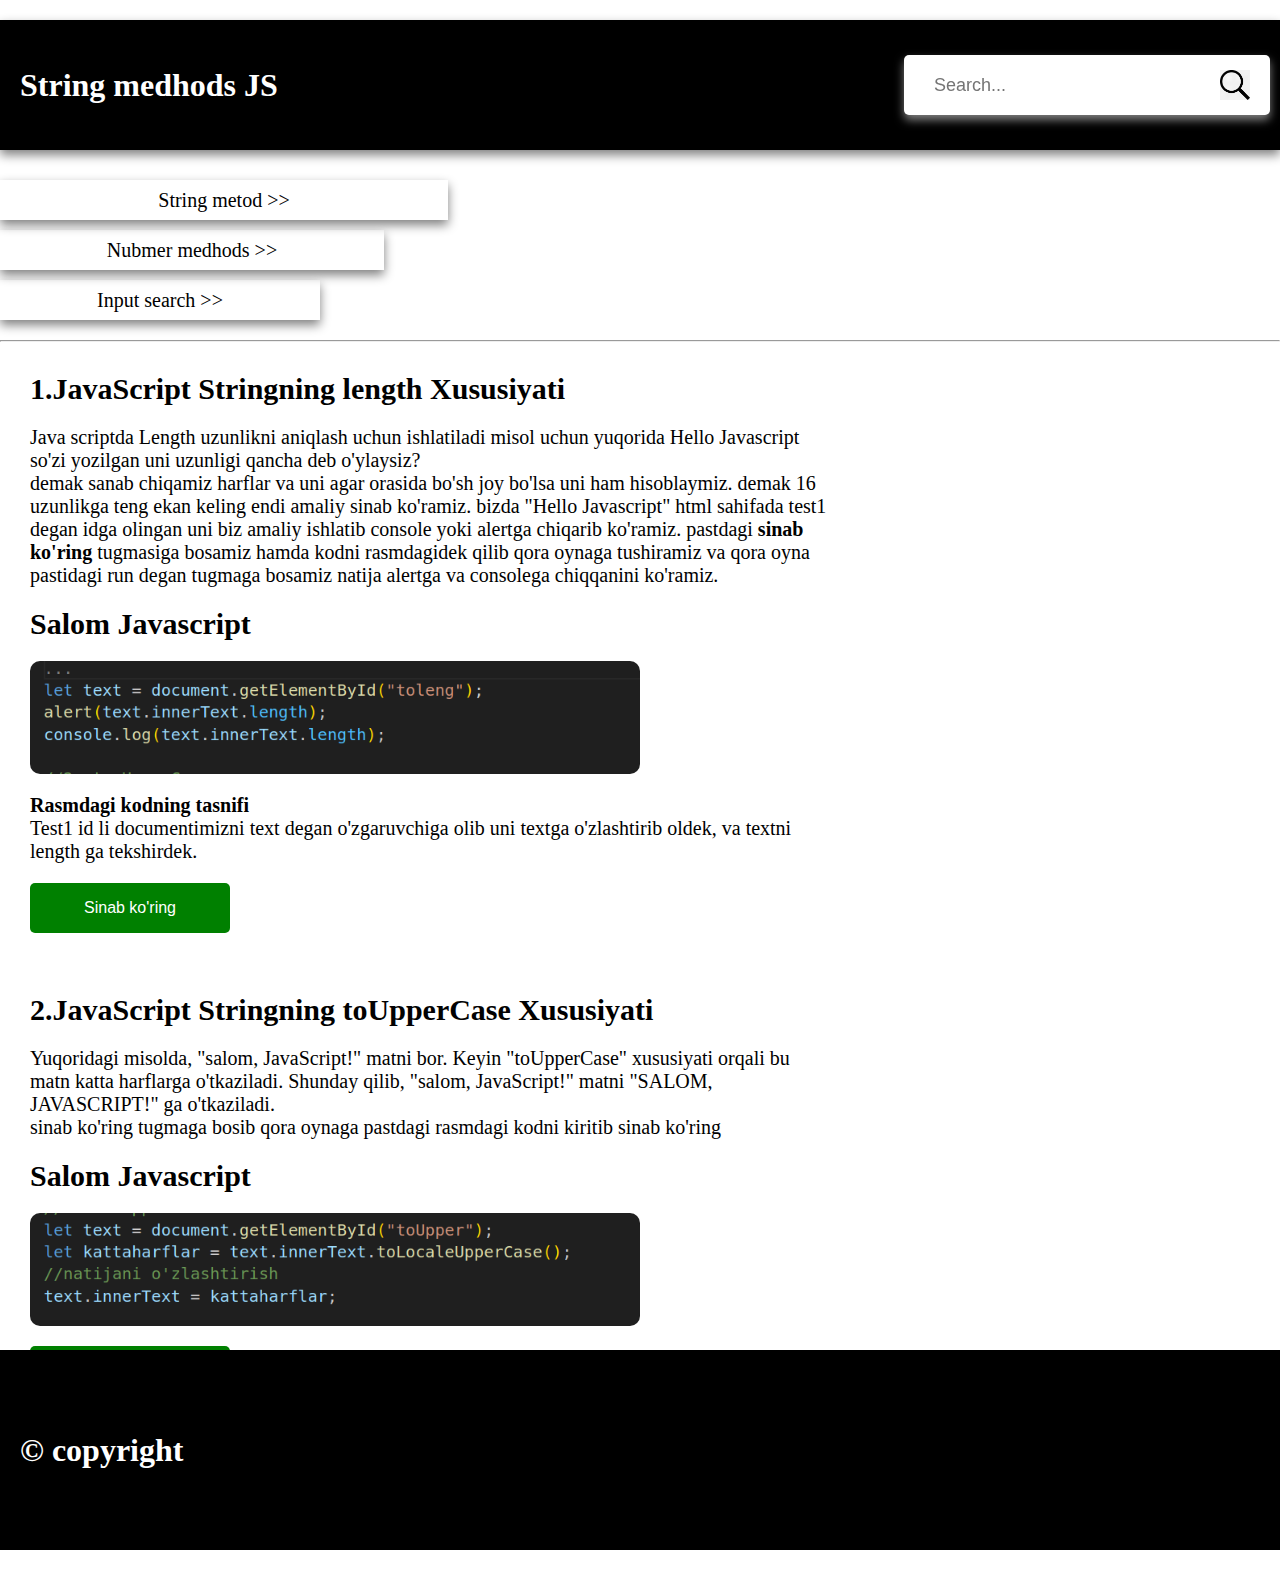
==== commit 4cb81ec2: "css java html" ====
--- a/index.html
+++ b/index.html
@@ -25,30 +25,49 @@
       </header>
 
       <main>
-        <div class="medhods_container">
+        <div class="container_links">
+          <div class="link1">
+            <a href="./index.html">String metod >></a>
+          </div>
+          <div class="link2">
+            <a href="./numberm.html">Nubmer medhods >></a>
+          </div>
+          <div class="link3">
+            <a href="input.html">Input search >></a>
+          </div>
+        </div>
+        <hr />
+        <div class="content" id="content1">
+          <div id="editableText" contenteditable="true"></div>
+          <button id="run" onclick="runFunction()">Run</button>
+        </div>
+        <div class="metod_container">
           <!--box1---------------------->
           <div class="box">
             <div class="title">
               <h1>1.JavaScript Stringning <span>length</span> Xususiyati</h1>
               <p>
-                JavaScriptda, matnni ifodalovchi qatorlarda yoki biror
-                o'zgaruvchida saqlab, shu matnning uzunligini aniqlash uchun
-                "length" xususiyati ishlatiladi. Bu xususiyat, matndagi belgilar
-                sonini ifodalovchi bir raqamni qaytaradi. <br />Yuoqorida
-                ko'rsatilgan misolda, "Salom, JavaScript!" matnining uzunligi 19
-                belgidir. "length" xususiyati, bir string obyektida
-                ishlatilganda, ushbu obyektning matni ichidagi belgilar sonini
-                aniqlashda foydalaniladi.
-                <br />
-                <b
-                  >"length" xususiyati, JavaScript string obyektlarida matn
-                  uzunligini ifodalaydi. Bu xususiyat, bir string obyektining
-                  ichidagi belgilar sonini raqam ko'rinishida qaytaradi.</b
-                >
-              </p>
-              <img src="./img/leight_medhod.png" alt="img" />
-              <button id="button1" onclick="toggleContent('content1')">
-                try it now
+                Java scriptda Length uzunlikni aniqlash uchun ishlatiladi misol
+                uchun yuqorida Hello Javascript so'zi yozilgan uni uzunligi
+                qancha deb o'ylaysiz? <br />
+                demak sanab chiqamiz harflar va uni agar orasida bo'sh joy
+                bo'lsa uni ham hisoblaymiz. demak 16 uzunlikga teng ekan keling
+                endi amaliy sinab ko'ramiz. bizda "Hello Javascript" html
+                sahifada test1 degan idga olingan uni biz amaliy ishlatib
+                console yoki alertga chiqarib ko'ramiz. pastdagi
+                <b>sinab ko'ring</b> tugmasiga bosamiz hamda kodni rasmdagidek
+                qilib qora oynaga tushiramiz va qora oyna pastidagi run degan
+                tugmaga bosamiz natija alertga va consolega chiqqanini ko'ramiz.
+              </p>
+              <h1 id="toleng">Salom Javascript</h1>
+              <img src="./img/string metod/1-length.png" alt="img" />
+              <p>
+                <b>Rasmdagi kodning tasnifi</b> <br />
+                Test1 id li documentimizni text degan o'zgaruvchiga olib uni
+                textga o'zlashtirib oldek, va textni length ga tekshirdek.
+              </p>
+              <button id="button1" onclick="toggleContent('content1')">
+                Sinab ko'ring
               </button>
             </div>
           </div>
@@ -62,11 +81,14 @@
                 Yuqoridagi misolda, "salom, JavaScript!" matni bor. Keyin
                 "toUpperCase" xususiyati orqali bu matn katta harflarga
                 o'tkaziladi. Shunday qilib, "salom, JavaScript!" matni "SALOM,
-                JAVASCRIPT!" ga o'tkaziladi.
-              </p>
-              <img src="img/toUpperCasemedhod.png" alt="img" />
-              <button id="button1" onclick="toggleContent('content1')">
-                try it now
+                JAVASCRIPT!" ga o'tkaziladi. <br />
+                sinab ko'ring tugmaga bosib qora oynaga pastdagi rasmdagi kodni
+                kiritib sinab ko'ring
+              </p>
+              <h1 id="toUpper">Salom Javascript</h1>
+              <img src="./img/string metod/2-toUpperCase.png" alt="img" />
+              <button id="button1" onclick="toggleContent('content1')">
+                Sinab ko'ring
               </button>
             </div>
           </div>
@@ -82,7 +104,8 @@
                 o'tkaziladi. Shunday qilib, "Salom, JavaScript!" matni "salom,
                 javascript!" ga o'tkaziladi.
               </p>
-              <img src="./img/toLowerCasemedhod.png" alt="img" />
+              <h1 id="toLower">SALOM JAVASCRIPT</h1>
+              <img src="./img/string metod/3-toLowerCase.png" alt="img" />
               <button id="button1" onclick="toggleContent('content1')">
                 try it now
               </button>
@@ -101,9 +124,10 @@
                 olinadi. Shunday qilib, "Salom, JavaScript!" matnining birinchi
                 harfi "S" ga o'tadi.
               </p>
-              <img src="./img/charAt medhod.png" alt="img" />
-              <button id="button1" onclick="toggleContent('content1')">
-                try it now
+              <h1 id="charAt">Salom Javascript</h1>
+              <img src="./img/string metod/4-charAt.png" alt="img" />
+              <button id="button1" onclick="toggleContent('content1')">
+                Sinab ko'ring
               </button>
             </div>
           </div>
@@ -120,9 +144,10 @@
                 indeksi olinadi. Shunday qilib, "Salom, JavaScript!" matni
                 ichida "JavaScript" submatni boshlang'ich indeksi 7 ga teng.
               </p>
-              <img src="./img/indexOf medhod.png" alt="img" />
-              <button id="button1" onclick="toggleContent('content1')">
-                try it now
+              <h1 id="indexOf">Salom Javascript</h1>
+              <img src="./img/string metod/5-indexOf.png" alt="img" />
+              <button id="button1" onclick="toggleContent('content1')">
+                Sinab ko'ring
               </button>
             </div>
           </div>
@@ -137,14 +162,15 @@
                 kiritilgan indeksdan bitta avvalgina bo'ladi. Agar end indeksi
                 kiritilmagan bo'lsa, matnning oxirgi qismi olinadi. <br />
                 Pastdagi misolda, "Salom, JavaScript!" matni bor. substring
-                xususiyati orqali bu matndagi 7-9 (end indeksi kiritilgani 10
-                bo'lmagani uchun) oraliqdagi belgilar olinadi. Shunday qilib,
-                "Salom, JavaScript!" matni ichidagi belgilar qisqacha matnda
-                "Java" bo'lib chiqadi.
-              </p>
-              <img src="./img/substringmedhod.png" alt="img" />
-              <button id="button1" onclick="toggleContent('content1')">
-                try it now
+                xususiyati orqali bu matndagi 6-10 oraliqdagi belgilar olinadi.
+                Shunday qilib, "Salom, JavaScript!" matni ichidagi belgilar
+                qisqacha matnda "Java" bo'lib chiqadi. <br />matnni boshidan
+                qirqib olish (0 dan 2 gacha .....)
+              </p>
+              <h1 id="substring">Salom Javascript</h1>
+              <img src="./img/string metod/6-substring.png" alt="img" />
+              <button id="button1" onclick="toggleContent('content1')">
+                Sinab ko'ring
               </button>
             </div>
           </div>
@@ -160,14 +186,15 @@
                 Agar end indeksi kiritilmagan bo'lsa, matnning oxirgi qismi
                 olinadi. <br />
                 Pastdagi misolda, "Salom, JavaScript!" matni bor. slice
-                xususiyati orqali bu matndagi 7-9 (end indeksi kiritilgani 10
-                bo'lmagani uchun) oraliqdagi belgilar olinadi. Shunday qilib,
-                "Salom, JavaScript!" matni ichidagi belgilar qisqacha matnda
-                "Java" bo'lib chiqadi.
-              </p>
-              <img src="img/slicemedhod.png" alt="img" />
-              <button id="button1" onclick="toggleContent('content1')">
-                try it now
+                xususiyati orqali bu matndagi 6-10 oraliqdagi belgilar olinadi.
+                Shunday qilib, "Salom, JavaScript!" matni ichidagi belgilar
+                qisqacha matnda "Java" bo'lib chiqadi. <br />
+                matnni orqadan qirqib keladi. ()
+              </p>
+              <h1 id="slice">Salom Javascript</h1>
+              <img src="img/string metod/7-slice.png" alt="img" />
+              <button id="button1" onclick="toggleContent('content1')">
+                Sinab ko'ring
               </button>
             </div>
           </div>
@@ -185,9 +212,10 @@
                 bilan almashtiramiz. Shunday qilib, "Salom, JavaScript!" matni
                 "Salom, Dunyo!" ga o'zgaradi.
               </p>
-              <img src="./img/replace medhod.png" alt="img" />
-              <button id="button1" onclick="toggleContent('content1')">
-                try it now
+              <h1 id="replace">Salom Javascript</h1>
+              <img src="./img/string metod/8-replace.png" alt="img" />
+              <button id="button1" onclick="toggleContent('content1')">
+                Sinab ko'ring
               </button>
             </div>
           </div>
@@ -205,16 +233,21 @@
                 Shunday qilib, "Salom, JavaScript!" matni ["Salom",
                 "JavaScript!"] massivga aylanadi.
               </p>
-              <img src="./img/split medho.png" alt="img" />
-              <button id="button1" onclick="toggleContent('content1')">
-                try it now
+              <h1 id="split">Salom Javascript</h1>
+              <img src="./img/string metod/9-split.png" alt="img" />
+              <button id="button1" onclick="toggleContent('content1')">
+                Sinab ko'ring
               </button>
             </div>
           </div>
           <!--box10---------------------->
           <div class="box">
             <div class="title">
-              <h1>10.JavaScript Stringning <span>concat</span> Xususiyati</h1>
+              <h1 id="matn2">.Hush kelibsiz!</h1>
+              <h1>
+                10.JavaScript Stringning
+                <span>concat</span> Xususiyati
+              </h1>
               <p>
                 concat xususiyati, bir nechta stringni bitta stringga qo'shish
                 uchun foydalaniladi. Ushbu xususiyat o'z ichiga olingan
@@ -225,10 +258,11 @@
                 natijasida yangi bir matn hosil bo'ladi. Shunday qilib, yangi
                 matn "Salom, JavaScript!" ga o'zgaradi.
               </p>
+              <h1 id="matn1">Javascriptga</h1>
 
-              <img src="./img/concat medhod.png" alt="img" />
-              <button id="button1" onclick="toggleContent('content1')">
-                try it now
+              <img src="./img/string metod/10-concat.png" alt="img" />
+              <button id="button1" onclick="toggleContent('content1')">
+                Sinab ko'ring
               </button>
             </div>
           </div>
@@ -236,84 +270,50 @@
           <div class="box">
             <div class="title">
               <h1>11.JavaScript Stringning <span>match</span> Xususiyati</h1>
-              <p>
+              <p id="matn">
                 match xususiyati, bir stringni berilgan regular ifoda (regexp)
-                boyicha qidirish uchun ishlatiladi. Bu xususiyat matn ichida
-                topilgan belgilar yoki qatorlarni ro'yxat shaklida qaytaradi.
-                <br />
-                Pastdagi misolda, match xususiyati orqali "havo" so'zi matn
-                ichida qidiriladi. Natijada topilgan "havo" so'zlarini tartib
-                bilan o'z ichiga olgan massiv qaytariladi. Shunday qilib, natija
-                ["havo"] ga o'xshaydi.
-              </p>
-              <img src="./img/match medhod.png" alt="img" />
-              <button id="button1" onclick="toggleContent('content1')">
-                try it now
-              </button>
-            </div>
-          </div>
+                ve (regex) boyicha qidirish uchun ishlatiladi. Bu xususiyat matn
+                ichida topilgan belgilar yoki qatorlarni ro'yxat shaklida
+                qaytaradi. ya'ni regexp bilan qidirilganda matn ichidagi
+                qidirilgan o'xshash so'zni barchasini topib massiv qilib
+                qaytaradi agar (regex) qilib qidirilganda o'xshash so'zni
+                birinchi uchratganini qaytaradi. Pastdagi misolda, match
+                xususiyati orqali javascript so'zi matn ichida qidiriladi.
+                Natijada topilgan javascript so'zlarini tartib bilan o'z ichiga
+                olgan massiv qaytariladi. Shunday qilib, natija javascript ga
+                o'xshaydi.pastdagi misolni tekshirib ko'ring ushbu matnda nechta
+                javascript so'zi ishlatilgan
+              </p>
+              <h1 id="natija"></h1>
+              <img src="./img/string metod/11-match.png" alt="img" />
+              <button id="button1" onclick="toggleContent('content1')">
+                Sinab ko'ring
+              </button>
+            </div>
+          </div>
+
           <!--box12---------------------->
           <div class="box">
             <div class="title">
-              <h1>12.JavaScript Stringning <span>slice</span> Xususiyati</h1>
-              <p>
-                slice xususiyati, string obyektlarida berilgan start va end
-                indekslar orqali matndagi qismini olish uchun foydalaniladi.
-                start indeksi belgilangan oraliqning boshlang'ich belgisini, end
-                indeksi esa shu oraliqning bir avvalgi belgisini ko'rsatadi.
-                Agar end indeksi kiritilmagan bo'lsa, matnning oxirgi qismi
-                olinadi. <br />
-                Pastdagi misolda, "Salom, JavaScript!" matni bor. slice
-                xususiyati orqali bu matndagi 7-9 (end indeksi kiritilgani 10
-                bo'lmagani uchun) oraliqdagi belgilar olinadi. Shunday qilib,
-                "Salom, JavaScript!" matni ichidagi belgilar qisqacha matnda
-                "Java" bo'lib chiqadi.
-              </p>
-              <img src="./img/slice medhod.png" alt="img" />
-              <button id="button1" onclick="toggleContent('content1')">
-                try it now
-              </button>
-            </div>
-          </div>
-          <!--box13---------------------->
-          <div class="box">
-            <div class="title">
-              <h1>13.JavaScript Stringning <span>repeat</span> Xususiyati</h1>
+              <h1>12.JavaScript Stringning <span>repeat</span> Xususiyati</h1>
               <p>
                 repeat xususiyati, bir matnni berilgan sanaga ko'p marta
                 takrorlash uchun foydalaniladi. Bu xususiyat o'z ichiga olingan
-                matnni berilgan sanaga qadar qaytaradi.
-              </p>
-              <img src="img/repeat medghod.png" alt="img" />
-              <button id="button1" onclick="toggleContent('content1')">
-                try it now
-              </button>
-            </div>
-          </div>
-          <!--box14---------------------->
-          <div class="box">
-            <div class="title">
-              <h1>14.JavaScript Stringning <span>replace</span> Xususiyati</h1>
-              <p>
-                replace xususiyati, string obyektlarida belgilangan searchValue
-                ni qidirib topish va uning o'rniga replaceValue ni joylash uchun
-                foydalaniladi. Agar searchValue string bo'lsa, faqat birinchi
-                topilgan searchValue ni o'zgartiradi. <br />
-                pastdagi misolda, "Salom, JavaScript!" matni bor. replace
-                xususiyati orqali bu matndagi "JavaScript" submatnni "Dunyo"
-                bilan almashtiramiz. Shunday qilib, "Salom, JavaScript!" matni
-                "Salom, Dunyo!" ga o'zgaradi.
-              </p>
-              <img src="./img/replace value.png" alt="img" />
-              <button id="button1" onclick="toggleContent('content1')">
-                try it now
-              </button>
-            </div>
-          </div>
-          <!--box15---------------------->
-          <div class="box">
-            <div class="title">
-              <h1>15.JavaScript Stringning <span>search</span> Xususiyati</h1>
+                matnni berilgan sanaga qadar qaytaradi. <br />
+                bu misolda java so'zi 3 marta takrorlanadi
+              </p>
+              <h1 id="repeat">java</h1>
+              <img src="img/string metod/12-repeat.png" alt="img" />
+              <button id="button1" onclick="toggleContent('content1')">
+                Sinab ko'ring
+              </button>
+            </div>
+          </div>
+
+          <!--box13---------------------->
+          <div class="box">
+            <div class="title">
+              <h1>13.JavaScript Stringning <span>search</span> Xususiyati</h1>
               <p>
                 search xususiyati, string obyektlarida berilgan regular ifodani
                 (regexp) qidirib topish uchun foydalaniladi. Agar topilgan
@@ -326,14 +326,14 @@
               </p>
               <img src="./img/search medhod.png" alt="img" />
               <button id="button1" onclick="toggleContent('content1')">
-                try it now
-              </button>
-            </div>
-          </div>
-          <!--box16---------------------->
-          <div class="box">
-            <div class="title">
-              <h1>16.JavaScript Stringning <span>trim</span> Xususiyati</h1>
+                Sinab ko'ring
+              </button>
+            </div>
+          </div>
+          <!--box14---------------------->
+          <div class="box">
+            <div class="title">
+              <h1>14.JavaScript Stringning <span>trim</span> Xususiyati</h1>
               <p>
                 trim xususiyati, string obyektlaridagi matndagi bosh joylarni
                 olib tashlash uchun foydalaniladi. Bu xususiyat o'z ichiga olgan
@@ -345,14 +345,14 @@
               </p>
               <img src="./img/trim medhod.png" alt="img" />
               <button id="button1" onclick="toggleContent('content1')">
-                try it now
-              </button>
-            </div>
-          </div>
-          <!--box17---------------------->
-          <div class="box">
-            <div class="title">
-              <h1>17.JavaScript Stringning <span>padEnd</span> Xususiyati</h1>
+                Sinab ko'ring
+              </button>
+            </div>
+          </div>
+          <!--box15---------------------->
+          <div class="box">
+            <div class="title">
+              <h1>15.JavaScript Stringning <span>padEnd</span> Xususiyati</h1>
               <p>
                 padEnd xususiyati, string obyektlaridagi matnni belgilangan
                 hajmga yettirish uchun belgilangan belgini matnning oxiriga
@@ -365,14 +365,14 @@
               </p>
               <img src="./img/padEnd maedhod.png" alt="img" />
               <button id="button1" onclick="toggleContent('content1')">
-                try it now
-              </button>
-            </div>
-          </div>
-          <!--box18---------------------->
-          <div class="box">
-            <div class="title">
-              <h1>18.JavaScript Stringning <span>padStart</span> Xususiyati</h1>
+                Sinab ko'ring
+              </button>
+            </div>
+          </div>
+          <!--box16---------------------->
+          <div class="box">
+            <div class="title">
+              <h1>16.JavaScript Stringning <span>padStart</span> Xususiyati</h1>
               <p>
                 padStart xususiyati, string obyektlaridagi matnni belgilangan
                 hajmga yettirish uchun belgilangan belgini matnning boshiga
@@ -385,14 +385,14 @@
               </p>
               <img src="./img/padSart medhod.png" alt="img" />
               <button id="button1" onclick="toggleContent('content1')">
-                try it now
-              </button>
-            </div>
-          </div>
-          <!--box19---------------------->
-          <div class="box">
-            <div class="title">
-              <h1>19.JavaScript Stringning <span>includes</span> Xususiyati</h1>
+                Sinab ko'ring
+              </button>
+            </div>
+          </div>
+          <!--box17---------------------->
+          <div class="box">
+            <div class="title">
+              <h1>17.JavaScript Stringning <span>includes</span> Xususiyati</h1>
               <p>
                 includes xususiyati, string obyektlarida berilgan searchString
                 ni qidirib topish uchun foydalaniladi. Agar searchString matnda
@@ -400,14 +400,14 @@
               </p>
               <img src="./img/includes medhod.png" alt="img" />
               <button id="button1" onclick="toggleContent('content1')">
-                try it now
-              </button>
-            </div>
-          </div>
-          <!--box20---------------------->
-          <div class="box">
-            <div class="title">
-              <h1>20.JavaScript Stringning <span>endsWith</span> Xususiyati</h1>
+                Sinab ko'ring
+              </button>
+            </div>
+          </div>
+          <!--box18---------------------->
+          <div class="box">
+            <div class="title">
+              <h1>18.JavaScript Stringning <span>endsWith</span> Xususiyati</h1>
               <p>
                 endsWith xususiyati, string obyektlaridagi matnning oxiriga
                 belgilangan searchString ni qidirib topish uchun foydalaniladi.
@@ -419,15 +419,15 @@
               </p>
               <img src="./img/endswith medhod.png" alt="img" />
               <button id="button1" onclick="toggleContent('content1')">
-                try it now
-              </button>
-            </div>
-          </div>
-          <!--box21---------------------->
+                Sinab ko'ring
+              </button>
+            </div>
+          </div>
+          <!--box19---------------------->
           <div class="box">
             <div class="title">
               <h1>
-                21.JavaScript Stringning <span>startsWith</span> Xususiyati
+                19.JavaScript Stringning <span>startsWith</span> Xususiyati
               </h1>
               <p>
                 startsWith xususiyati, string obyektlaridagi matnning boshiga
@@ -440,15 +440,15 @@
               </p>
               <img src="./img/startswith medhod.png" alt="img" />
               <button id="button1" onclick="toggleContent('content1')">
-                try it now
-              </button>
-            </div>
-          </div>
-          <!--box22---------------------->
+                Sinab ko'ring
+              </button>
+            </div>
+          </div>
+          <!--box20---------------------->
           <div class="box">
             <div class="title">
               <h1>
-                22.JavaScript Stringning <span>localeCompare</span> Xususiyati
+                20.JavaScript Stringning <span>localeCompare</span> Xususiyati
               </h1>
               <p>
                 localeCompare xususiyati, string obyektlaridagi matnni boshqa
@@ -464,60 +464,15 @@
               </p>
               <img src="./img/localCompare medghod.png" alt="img" />
               <button id="button1" onclick="toggleContent('content1')">
-                try it now
-              </button>
-            </div>
-          </div>
-          <!--box23---------------------->
-          <div class="box">
-            <div class="title">
-              <h1>
-                23.JavaScript Stringning
-                <span>toLocaleLowerCase</span> Xususiyati
-              </h1>
-              <p>
-                toLocaleLowerCase xususiyati, string obyektlaridagi matnni
-                lokalizatsiya bo'yicha kichik harflarga o'tkazish uchun
-                foydalaniladi. Lokalizatsiya maqsadida, har bir tillarning
-                xususiyatiga ko'ra harflarning katta va kichik variantlari
-                o'zgaradi. <br />
-                Pastdagi misolda, toLocaleLowerCase xususiyati orqali "SALOM,
-                DUNYO!" matni lokalizatsiya bo'yicha kichik harflarga
-                o'tkaziladi. Natijada yangi matn "salom, dunyo!" ga o'zgaradi.
-              </p>
-              <img src="./img/toLocaleLowerCase medhod.png" alt="img" />
-              <button id="button1" onclick="toggleContent('content1')">
-                try it now
-              </button>
-            </div>
-          </div>
-          <!--box24---------------------->
-          <div class="box">
-            <div class="title">
-              <h1>
-                24. JavaScript Stringning
-                <span>toLocaleUpperCase</span> Xususiyati
-              </h1>
-              <p>
-                toLocaleUpperCase xususiyati, string obyektlaridagi matnni
-                lokalizatsiya bo'yicha katta harflarga o'tkazish uchun
-                foydalaniladi. Lokalizatsiya maqsadida, har bir tillarning
-                xususiyatiga ko'ra harflarning katta va kichik variantlari
-                o'zgaradi. <br />
-                Pastdagi misolda, toLocaleUpperCase xususiyati orqali "salom,
-                dunyo!" matni lokalizatsiya bo'yicha katta harflarga
-                o'tkaziladi. Natijada yangi matn "SALOM, DUNYO!" ga o'zgaradi.
-              </p>
-              <img src="./img/toLocaleUpperCase medhod.png" alt="img" />
-              <button id="button1" onclick="toggleContent('content1')">
-                try it now
-              </button>
-            </div>
-          </div>
-          <!--box25---------------------->
-          <div class="box">
-            <div class="title">
-              <h1>25.Medhod <span>toString</span></h1>
+                Sinab ko'ring
+              </button>
+            </div>
+          </div>
+
+          <!--box21---------------------->
+          <div class="box">
+            <div class="title">
+              <h1>21.Medhod <span>toString</span></h1>
               <p>
                 toString JavaScriptning obyekt metodlari orasida umumiy va
                 umumiy ma'lumotlarni matnga o'tkazish uchun ishlatiladi. Bu
@@ -533,89 +488,14 @@
               </p>
               <img src="./img/tostring2 medhod.png" alt="img" />
               <button id="button1" onclick="toggleContent('content1')">
-                try it now
-              </button>
-            </div>
-          </div>
-          <!--box26---------------------->
-          <div class="box">
-            <div class="title">
-              <h1>
-                26.JavaScript Stringning
-                <span>trimEnd (yoki trimRight)</span> Xususiyati
-              </h1>
-              <p>
-                trimEnd yoki trimRight xususiyati, string obyektlaridagi
-                matndagi oxirgi qismidagi bo'sh joylarni olib tashlash uchun
-                foydalaniladi.
-                <br />
-                pastdagi misolda, trimEnd (yoki trimRight) xususiyati orqali "
-                Salom, JavaScript! " matnidagi oxirgi qismidagi bo'sh joylar
-                olib tashlanadi. Natijada yangi matn " Salom, JavaScript!"
-                bo'lib chiqadi.
-              </p>
-              <img src="./img/trimend medhod.png" alt="img" />
-              <button id="button1" onclick="toggleContent('content1')">
-                try it now
-              </button>
-            </div>
-          </div>
-          <!--box27---------------------->
-          <div class="box">
-            <div class="title">
-              <h1>
-                27.JavaScript Stringning
-                <span>trimStart (yoki trimLeft)</span> Xususiyati
-              </h1>
-              <p>
-                trimStart yoki trimLeft xususiyati, string obyektlaridagi
-                matndagi bosh qismidagi bo'sh joylarni olib tashlash uchun
-                foydalaniladi.
-                <br />
-                Pastdagi misolda, trimStart (yoki trimLeft) xususiyati orqali "
-                Salom, JavaScript! " matnidagi bosh qismidagi bo'sh joylar olib
-                tashlanadi. Natijada yangi matn "Salom, JavaScript! " bo'lib
-                chiqadi.
-              </p>
-              <img src="./img/trimSart medhod.png" alt="img" />
-              <button id="button1" onclick="toggleContent('content1')">
-                try it now
-              </button>
-            </div>
-          </div>
-          <!--box28---------------------->
-          <div class="box">
-            <div class="title">
-              <h1>28.String <span>valueOf</span></h1>
-              <p>
-                valueOf JavaScript obyektining asosiy qiymatini olish uchun
-                ishlatiladi. Bu metod obyektni asl qiymatini (primitive value)
-                qaytaradi. Agar obyektasining valueOf metodini o'zgartirib
-                bo'lsa, valueOf o'zgaruvchisi o'zgarib qoladi. <br />
-                Pastdagi misolda, Number obyekti yaratilgan va uning valueOf
-                metodi chaqirilgan. Metod chaqirilganda, obyektning asl qiymati,
-                ya'ni o'zgarmagan qiymati qaytariladi.
-              </p>
-              <img src="./img/valueOf medhod 1 .png" alt="img" />
-              <p>
-                2 chi misolda esa MyNumber nomli obyektni yaratib, uning
-                prototipida valueOf metodini o'zgartirganmiz. Shu sababli, myNum
-                obyekti qiymati chaqirilganda (valueOf metodi chaqirilganda)
-                o'zgartirilgan qiymatni qaytaradi.
-              </p>
-              <img src="./img/valueOf medhod2.png" alt="img" />
-              <button id="button1" onclick="toggleContent('content1')">
-                try it now
-              </button>
-            </div>
-          </div>
-          <div class="container_test">
-            <div class="content" id="content1">
-              <div id="editableText" contenteditable="true"></div>
-              <button id="run" onclick="runFunction()">Run</button>
-            </div>
-          </div>
+                Sinab ko'ring
+              </button>
+            </div>
+          </div>
+
+          <!--close box-->
         </div>
+        <!--end-->
       </main>
       <footer>
         <div class="div">
--- a/style.css
+++ b/style.css
@@ -4,6 +4,7 @@
   margin: 0;
   padding: 0;
   box-sizing: border-box;
+  text-decoration: none;
 }
 .container {
   max-width: 1920px;
@@ -24,11 +25,12 @@
   box-shadow: 0 5px 10px grey;
   display: flex;
   align-items: center;
+  padding-left: 20px;
 }
 
 .search_container {
   width: 100%;
-  height: 100px;
+  height: 50px;
   padding: 30px;
   display: flex;
   justify-content: flex-end;
@@ -53,7 +55,7 @@
   right: 50px;
 }
 span {
-  color: rgb(229, 5, 5);
+  color: rgb(2, 2, 2);
 }
 
 .box {
@@ -62,7 +64,6 @@
   width: 100%;
   display: block;
   display: flex;
-  flex-direction: column;
   justify-content: center;
   align-items: center;
 }
@@ -70,6 +71,7 @@
   width: 100%;
   padding: 10px;
   display: flex;
+
   flex-direction: column;
   gap: 20px;
 }
@@ -90,45 +92,41 @@
   background: rgb(13, 169, 52);
 }
 .title img {
-  width: 600px;
-  height: 20%;
+  max-width: 50%;
+  border-radius: 10px;
 }
 .title p {
   color: rgb(0, 0, 0);
   font-size: 20px;
+  max-width: 800px;
 }
 .highlight {
   color: rgb(12, 50, 178);
 }
-.container_test {
-  position: absolute;
-  top: 35%;
+
+.content {
+  display: none;
   width: 50%;
-  left: 48%;
-  height: 30%;
-  margin: auto;
-  transition: all 0.5s ease-in-out;
-}
-.content {
-  position: absolute;
-  display: none;
-  width: 100%;
-  height: 100%;
-  border: 10px solid rgb(109, 107, 107);
-  background: black;
+  height: 300px;
+  border: 10px solid rgb(109, 109, 107);
+  background: rgb(6, 6, 6);
   padding: 20px 30px;
   transition: all 0.5s ease-in-out;
   transform: scale(1);
+  z-index: 2;
+  position: fixed;
+  right: 20px;
+  top: 40%;
 }
 #run {
   position: absolute;
-  width: 120px;
+  width: 10%;
   height: 30px;
-  right: 10px;
-  bottom: 30px;
-  border: none;
+  right: 0;
+  bottom: 0px;
   outline: none;
-  background: rgb(5, 22, 207);
+  border-radius: 5px;
+  background: rgb(10, 75, 180);
   color: rgb(253, 253, 253);
   font-size: 14px;
   cursor: pointer;
@@ -149,10 +147,78 @@
   font-family: monospace;
   white-space: pre-wrap;
   overflow: auto;
-  color: rgb(250, 250, 250);
+  color: rgb(248, 248, 255);
   font-size: 20px;
-}
-
+  font-weight: bold;
+}
+.container_links {
+  width: 100%;
+  height: auto;
+  display: flex;
+  flex-direction: column;
+  gap: 10px;
+  margin-top: 30px;
+  padding-bottom: 20px;
+}
+.link1 {
+  width: 35%;
+  text-align: center;
+  height: 40px;
+  box-shadow: 0 5px 10px grey;
+  cursor: pointer;
+  transition: all 0.5s ease-in-out;
+  transform: scale(1);
+  display: flex;
+  align-items: center;
+  justify-content: center;
+}
+.link2 {
+  width: 30%;
+  text-align: center;
+  height: 40px;
+  box-shadow: 0 5px 10px grey;
+  cursor: pointer;
+  transition: all 0.5s ease-in-out;
+  transform: scale(1);
+  display: flex;
+  align-items: center;
+  justify-content: center;
+}
+.link3 {
+  width: 25%;
+  text-align: center;
+  height: 40px;
+  box-shadow: 0 5px 10px grey;
+  cursor: pointer;
+  transition: all 0.5s ease-in-out;
+  transform: scale(1);
+  display: flex;
+  align-items: center;
+  justify-content: center;
+}
+.link1:hover {
+  width: 45%;
+}
+
+.link2:hover {
+  width: 45%;
+}
+.link3:hover {
+  width: 45%;
+}
+
+.link1 a {
+  color: black;
+  font-size: 20px;
+}
+.link2 a {
+  color: black;
+  font-size: 20px;
+}
+.link3 a {
+  color: black;
+  font-size: 20px;
+}
 footer {
   width: 100%;
 
@@ -166,122 +232,176 @@
 }
 
 @media screen and (max-width: 968px) {
+  .content {
+    height: 250px;
+    top: 40%;
+    width: 90%;
+    margin: auto;
+  }
   input {
+    width: 50%;
+  }
+  .logo h1 {
+    font-size: 25px;
+  }
+  #editableText {
+    font-size: 18px;
+  }
+  .title img {
+    max-width: 100%;
+  }
+  .container_links {
+    margin-top: 10px;
+  }
+  .link1 a {
+    font-size: 18px;
+  }
+  .link2 a {
+    font-size: 18px;
+  }
+  .link3 a {
+    font-size: 18px;
+  }
+  .link1 {
+    width: 50%;
+    height: 30px;
+  }
+  .link2 {
+    width: 45%;
+    height: 30px;
+  }
+  .link3 {
     width: 40%;
     height: 30px;
   }
-  #search {
-    width: 25px;
-    height: 25px;
-  }
-  .title h1 {
-    font-size: 22px;
-  }
-  .title p {
-    font-size: 16px;
-  }
-  .title img {
-    width: 400px;
-  }
-  #button1 {
-    width: 150px;
-    height: 30px;
-  }
-  .container_test {
-    left: 45%;
-    height: 20%;
+  .link1:hover {
+    width: 65%;
+  }
+
+  .link2:hover {
+    width: 60%;
+  }
+  .link3:hover {
+    width: 60%;
+  }
+}
+@media screen and (max-width: 768px) {
+  .content {
+    top: 48%;
+    height: 200px;
+  }
+  #editableText {
+    font-size: 16px;
   }
   footer {
     height: 150px;
   }
-}
-@media screen and (max-width: 768px) {
-  .search_container {
-    height: 50px;
-  }
   input {
-    width: 50%;
-    height: 30px;
+    padding: 10px;
+    width: 60%;
+    font-size: 16px;
+  }
+  #search {
+    width: 30px;
+    height: 30px;
+  }
+}
+
+@media screen and (max-width: 598px) {
+  .content {
+    top: 55%;
+  }
+}
+@media screen and (max-width: 498px) {
+  .content {
+    top: 45%;
+  }
+  #editableText {
+    font-size: 14px;
+  }
+  #run {
+    width: 20%;
   }
   .title h1 {
-    font-size: 22px;
-    max-width: 400px;
+    font-size: 20px;
   }
   .title p {
     font-size: 16px;
   }
   .title img {
-    width: 400px;
-  }
-  .container_test {
-    left: 45%;
-    height: 15%;
-  }
-  #run {
-    width: 80px;
-    height: 20px;
-    font-size: 12px;
-    bottom: 5px;
-  }
-  footer {
-    height: 150px;
-  }
-}
-@media screen and (max-width: 568px) {
-  header h1 {
-    font-size: 18px;
-  }
-  input {
-    height: 30px;
-    width: 60%;
-  }
-  .search_container {
-    height: 30x;
-  }
-  .container_test {
-    width: 70%;
-    left: 25%;
-  }
-}
-@media screen and (max-width: 468px) {
-  .container_test {
-    width: 80%;
-    left: 10%;
-  }
-}
-@media screen and (max-width: 400px) {
-  .container_test {
-    width: 80%;
-    left: 10%;
+    max-width: 100%;
+    height: 100px;
   }
   .logo {
     display: none;
   }
-  header {
-    flex-direction: column;
-    justify-content: center;
-    align-items: center;
-    gap: 30px;
-    height: 100px;
-  }
-  .logo {
-    width: 100%;
-    height: 20px;
-  }
-  .search_container {
-    width: 100%;
-  }
   input {
     width: 100%;
   }
+  footer {
+    height: 120px;
+  }
+}
+
+@media screen and (max-width: 394px) {
+  .link1 a {
+    font-size: 16px;
+  }
+  .link2 a {
+    font-size: 16px;
+  }
+  .link3 a {
+    font-size: 16px;
+  }
+  .link1 {
+    width: 55%;
+    height: 30px;
+  }
+  .link2 {
+    width: 50%;
+    height: 30px;
+  }
+  .link3 {
+    width: 45%;
+    height: 30px;
+  }
+  .link1:hover {
+    width: 65%;
+  }
+
+  .link2:hover {
+    width: 60%;
+  }
+  .link3:hover {
+    width: 60%;
+  }
+  .content {
+    height: 150px;
+    top: 50%;
+    width: 100%;
+    margin: auto;
+    padding: 10px 10px;
+    right: 0;
+  }
+  .title img {
+    max-width: 100%;
+    height: 100px;
+  }
+  .box {
+    padding: 0px;
+  }
+  #button1 {
+    width: 100%;
+  }
+  footer {
+    height: 100px;
+  }
 }
 @media screen and (max-width: 368px) {
-  .container_test {
-    width: 90%;
-    left: 10%;
-    top: 40%;
-  }
-  header {
-    flex-direction: column;
-  }
-}
+  .content {
+    top: 55%;
+  }
+  input {
+    width: 100%;
+  }
+}
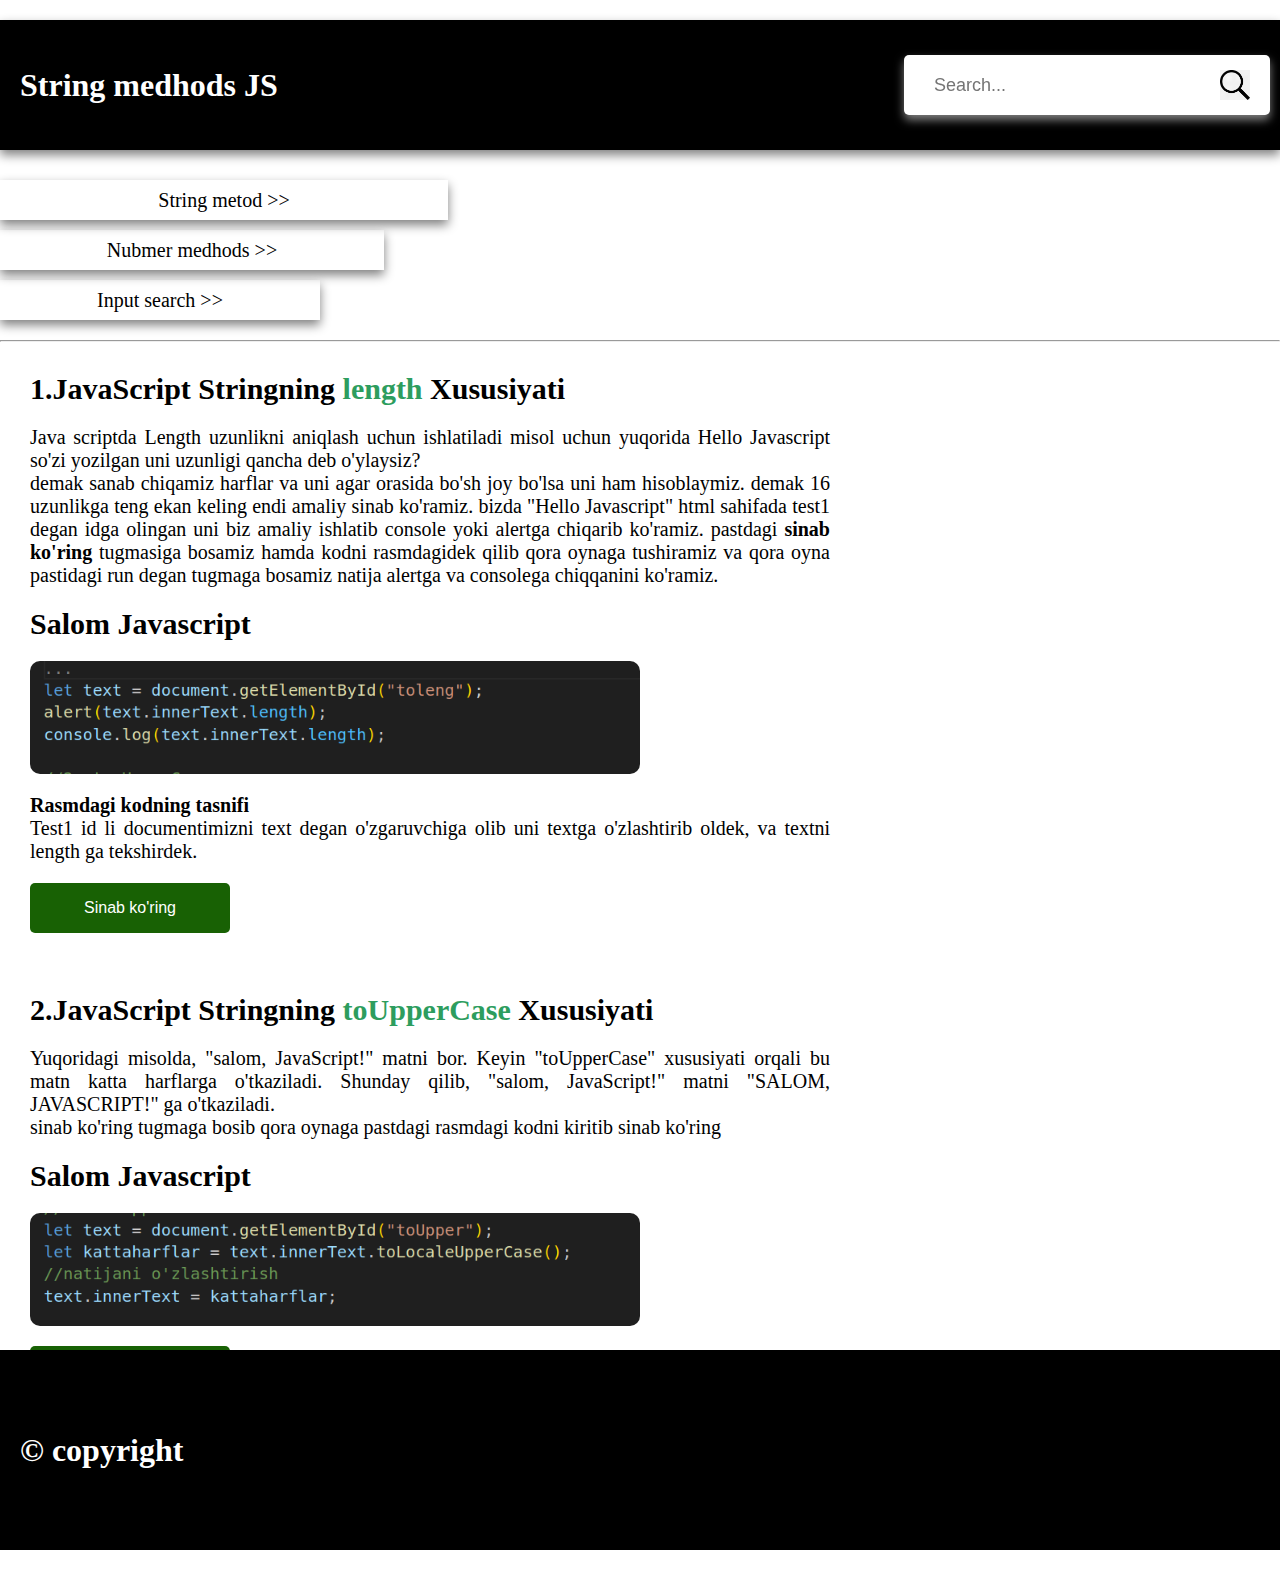
==== commit db57f469: "css" ====
--- a/index.html
+++ b/index.html
@@ -26,7 +26,7 @@
 
       <main>
         <div class="container_links">
-          <div class="link1">
+          <div id="col1" class="link1">
             <a href="./index.html">String metod >></a>
           </div>
           <div class="link2">
--- a/style.css
+++ b/style.css
@@ -55,7 +55,7 @@
   right: 50px;
 }
 span {
-  color: rgb(2, 2, 2);
+  color: rgb(45, 157, 94);
 }
 
 .box {
@@ -71,7 +71,7 @@
   width: 100%;
   padding: 10px;
   display: flex;
-
+  text-align: justify;
   flex-direction: column;
   gap: 20px;
 }
@@ -82,7 +82,7 @@
   width: 200px;
   height: 50px;
   border: none;
-  background: green;
+  background: rgb(24, 97, 4);
   color: white;
   font-size: 16px;
   border-radius: 5px;
@@ -199,7 +199,8 @@
 .link1:hover {
   width: 45%;
 }
-
+#col1 {
+}
 .link2:hover {
   width: 45%;
 }
@@ -230,7 +231,7 @@
   color: white;
   padding: 20px;
 }
-
+/*medeaaaaaaaaaaaaaaaaaaaaaaaaaaaaaaaaaaaaaaaaaaaaaaaaaaaaaaaaaaaaaaaaaaaaaaaaaa*/
 @media screen and (max-width: 968px) {
   .content {
     height: 250px;
@@ -317,10 +318,11 @@
     top: 45%;
   }
   #editableText {
-    font-size: 14px;
+    font-size: 12px;
   }
   #run {
     width: 20%;
+    bottom: -30px;
   }
   .title h1 {
     font-size: 20px;
@@ -378,10 +380,15 @@
   .content {
     height: 150px;
     top: 50%;
-    width: 100%;
+    width: 99%;
     margin: auto;
     padding: 10px 10px;
-    right: 0;
+    right: 2px;
+    opacity: 0.7;
+    padding: 2px 2px;
+  }
+  #editableText {
+    font-size: 10px;
   }
   .title img {
     max-width: 100%;
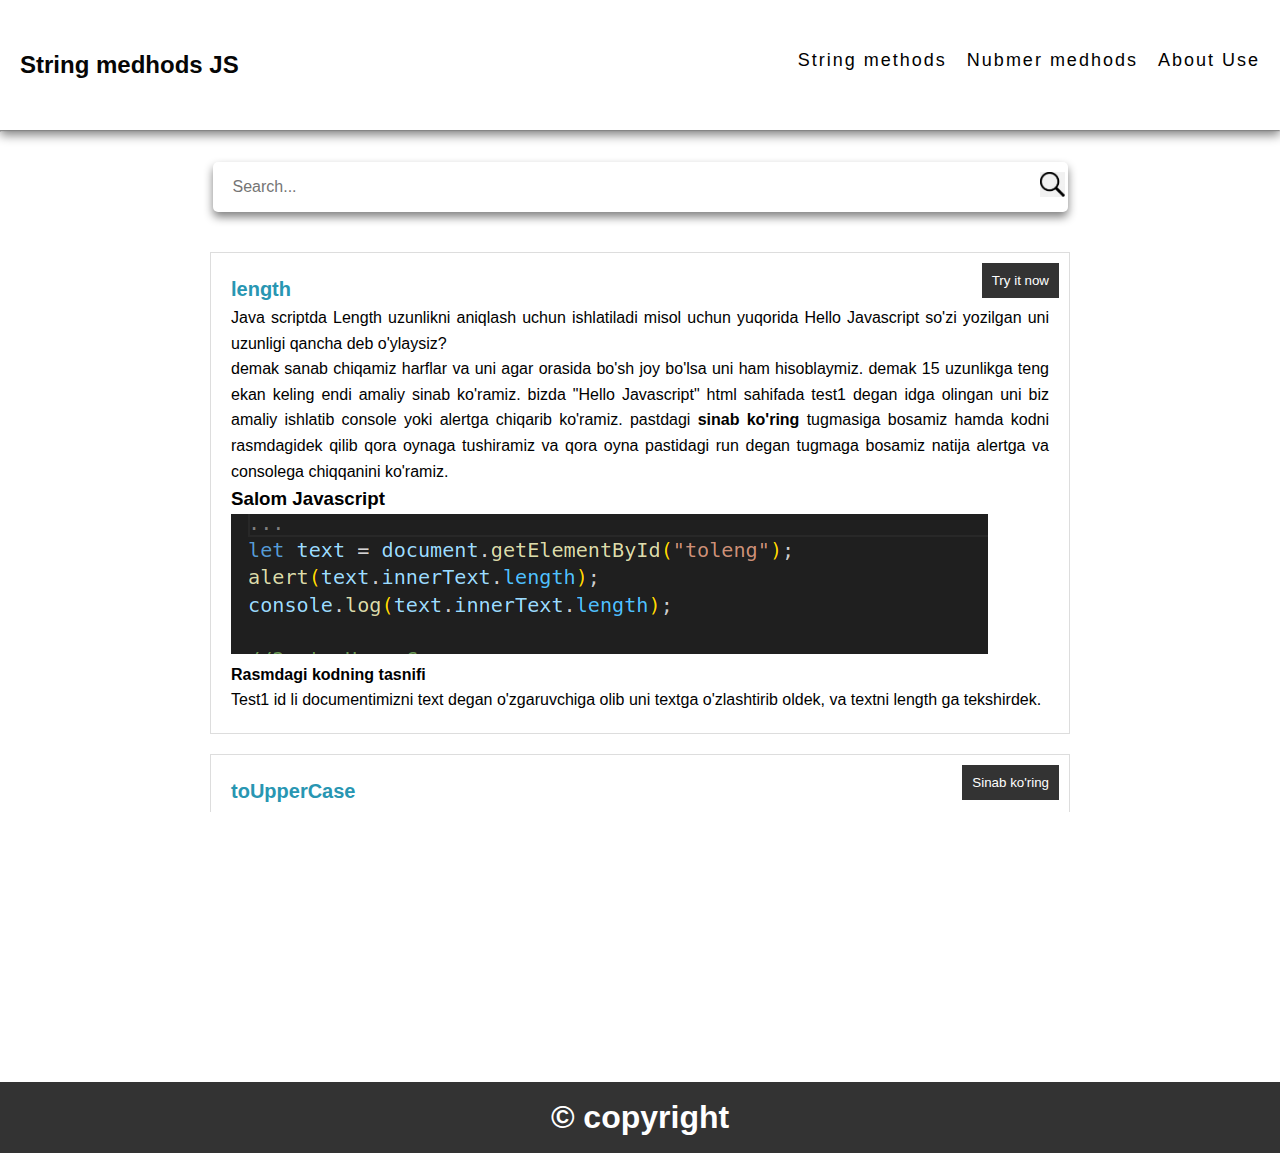
==== commit 097eb9d1: "changes all" ====
--- a/index.html
+++ b/index.html
@@ -8,10 +8,29 @@
     <title>string medhodlar</title>
   </head>
   <body>
-    <div class="container">
+    <div class="container_all">
       <header>
         <div class="logo">
           <h1>String medhods JS</h1>
+        </div>
+        <div class="container_links">
+          <div id="col1" class="link1">
+            <a href="./index.html">String methods</a>
+          </div>
+          <div class="link2">
+            <a href="./numberm.html">Nubmer medhods</a>
+          </div>
+          <div class="link3">
+            <a href="input.html">About Use</a>
+          </div>
+        </div>
+      </header>
+
+      <hr />
+      <main>
+        <div class="content" id="content1">
+          <div id="editableText" contenteditable="true"></div>
+          <button id="run" onclick="runFunction()">Run code</button>
         </div>
         <div class="search_container">
           <input
@@ -20,38 +39,19 @@
             placeholder="Search..."
             oninput="search()"
           />
-          <img id="search" src="./img/search.png" alt="img" />
+          <img id="searchimg" src="./img/search.png" alt="img" />
         </div>
-      </header>
-
-      <main>
-        <div class="container_links">
-          <div id="col1" class="link1">
-            <a href="./index.html">String metod >></a>
-          </div>
-          <div class="link2">
-            <a href="./numberm.html">Nubmer medhods >></a>
-          </div>
-          <div class="link3">
-            <a href="input.html">Input search >></a>
-          </div>
-        </div>
-        <hr />
-        <div class="content" id="content1">
-          <div id="editableText" contenteditable="true"></div>
-          <button id="run" onclick="runFunction()">Run</button>
-        </div>
-        <div class="metod_container">
+        <div class="container">
           <!--box1---------------------->
           <div class="box">
             <div class="title">
-              <h1>1.JavaScript Stringning <span>length</span> Xususiyati</h1>
+              <h1>length</h1>
               <p>
                 Java scriptda Length uzunlikni aniqlash uchun ishlatiladi misol
                 uchun yuqorida Hello Javascript so'zi yozilgan uni uzunligi
                 qancha deb o'ylaysiz? <br />
                 demak sanab chiqamiz harflar va uni agar orasida bo'sh joy
-                bo'lsa uni ham hisoblaymiz. demak 16 uzunlikga teng ekan keling
+                bo'lsa uni ham hisoblaymiz. demak 15 uzunlikga teng ekan keling
                 endi amaliy sinab ko'ramiz. bizda "Hello Javascript" html
                 sahifada test1 degan idga olingan uni biz amaliy ishlatib
                 console yoki alertga chiqarib ko'ramiz. pastdagi
@@ -59,7 +59,7 @@
                 qilib qora oynaga tushiramiz va qora oyna pastidagi run degan
                 tugmaga bosamiz natija alertga va consolega chiqqanini ko'ramiz.
               </p>
-              <h1 id="toleng">Salom Javascript</h1>
+              <h3 id="toleng">Salom Javascript</h3>
               <img src="./img/string metod/1-length.png" alt="img" />
               <p>
                 <b>Rasmdagi kodning tasnifi</b> <br />
@@ -67,16 +67,14 @@
                 textga o'zlashtirib oldek, va textni length ga tekshirdek.
               </p>
               <button id="button1" onclick="toggleContent('content1')">
-                Sinab ko'ring
+                Try it now
               </button>
             </div>
           </div>
           <!--box2---------------------->
           <div class="box">
             <div class="title">
-              <h1>
-                2.JavaScript Stringning <span>toUpperCase</span> Xususiyati
-              </h1>
+              <h1>toUpperCase</h1>
               <p>
                 Yuqoridagi misolda, "salom, JavaScript!" matni bor. Keyin
                 "toUpperCase" xususiyati orqali bu matn katta harflarga
@@ -85,7 +83,7 @@
                 sinab ko'ring tugmaga bosib qora oynaga pastdagi rasmdagi kodni
                 kiritib sinab ko'ring
               </p>
-              <h1 id="toUpper">Salom Javascript</h1>
+              <h3 id="toUpper">Salom Javascript</h3>
               <img src="./img/string metod/2-toUpperCase.png" alt="img" />
               <button id="button1" onclick="toggleContent('content1')">
                 Sinab ko'ring
@@ -95,16 +93,14 @@
           <!--box3---------------------->
           <div class="box">
             <div class="title">
-              <h1>
-                3.JavaScript Stringning <span>toLowerCase</span> Xususiyati
-              </h1>
+              <h1>toLowerCase</h1>
               <p>
                 Yuqoridagi misolda, "Salom, JavaScript!" matni bor. Keyin
                 toLowerCase xususiyati orqali bu matn kichik harflarga
                 o'tkaziladi. Shunday qilib, "Salom, JavaScript!" matni "salom,
                 javascript!" ga o'tkaziladi.
               </p>
-              <h1 id="toLower">SALOM JAVASCRIPT</h1>
+              <h3 id="toLower">SALOM JAVASCRIPT</h3>
               <img src="./img/string metod/3-toLowerCase.png" alt="img" />
               <button id="button1" onclick="toggleContent('content1')">
                 try it now
@@ -114,7 +110,7 @@
           <!--box4---------------------->
           <div class="box">
             <div class="title">
-              <h1>4.JavaScript Stringning <span>charAt</span> Xususiyati</h1>
+              <h1>charAt</h1>
               <p>
                 charAt xususiyati, string obyektlarida ishlatiladi va matn
                 ichidagi belgilar orqali berilgan indeksdagi harfin qiymatini
@@ -124,7 +120,7 @@
                 olinadi. Shunday qilib, "Salom, JavaScript!" matnining birinchi
                 harfi "S" ga o'tadi.
               </p>
-              <h1 id="charAt">Salom Javascript</h1>
+              <h3 id="charAt">Salom Javascript</h3>
               <img src="./img/string metod/4-charAt.png" alt="img" />
               <button id="button1" onclick="toggleContent('content1')">
                 Sinab ko'ring
@@ -134,17 +130,18 @@
           <!--box5---------------------->
           <div class="box">
             <div class="title">
-              <h1>5.JavaScript Stringning <span>indexOf</span> Xususiyati</h1>
+              <h1>indexOf</h1>
               <p>
                 indexOf xususiyati, string obyektlarida matndagi berilgan
                 submatnning birinchi indeksini topish uchun foydalaniladi. Agar
-                submatn matnda mavjud bo'lmasa, indexOf -1 ni qaytaradi. <br />
+                submatn matnda mavjud bo'lmasa, indexOf -1 ni qaytaradi.
+                <br />
                 Yuqoridagi misolda, "Salom, JavaScript!" matni bor. indexOf
                 xususiyati orqali bu matndagi "JavaScript" submatnning birinchi
                 indeksi olinadi. Shunday qilib, "Salom, JavaScript!" matni
                 ichida "JavaScript" submatni boshlang'ich indeksi 7 ga teng.
               </p>
-              <h1 id="indexOf">Salom Javascript</h1>
+              <h3 id="indexOf">Salom Javascript</h3>
               <img src="./img/string metod/5-indexOf.png" alt="img" />
               <button id="button1" onclick="toggleContent('content1')">
                 Sinab ko'ring
@@ -154,7 +151,7 @@
           <!--box6---------------------->
           <div class="box">
             <div class="title">
-              <h1>6.JavaScript Stringning <span>substring</span> Xususiyati</h1>
+              <h1>substring</h1>
               <p>
                 substring xususiyati, string obyektlarida berilgan start va end
                 indekslar orqali matndagi qismini olish uchun foydalaniladi.
@@ -167,7 +164,7 @@
                 qisqacha matnda "Java" bo'lib chiqadi. <br />matnni boshidan
                 qirqib olish (0 dan 2 gacha .....)
               </p>
-              <h1 id="substring">Salom Javascript</h1>
+              <h3 id="substring">Salom Javascript</h3>
               <img src="./img/string metod/6-substring.png" alt="img" />
               <button id="button1" onclick="toggleContent('content1')">
                 Sinab ko'ring
@@ -177,7 +174,7 @@
           <!--box7---------------------->
           <div class="box">
             <div class="title">
-              <h1>7. JavaScript Stringning <span>slice</span> Xususiyat</h1>
+              <h1>slice</h1>
               <p>
                 slice xususiyati, string obyektlarida berilgan start va end
                 indekslar orqali matndagi qismini olish uchun foydalaniladi.
@@ -191,7 +188,7 @@
                 qisqacha matnda "Java" bo'lib chiqadi. <br />
                 matnni orqadan qirqib keladi. ()
               </p>
-              <h1 id="slice">Salom Javascript</h1>
+              <h3 id="slice">Salom Javascript</h3>
               <img src="img/string metod/7-slice.png" alt="img" />
               <button id="button1" onclick="toggleContent('content1')">
                 Sinab ko'ring
@@ -201,7 +198,7 @@
           <!--box8---------------------->
           <div class="box">
             <div class="title">
-              <h1>8. JavaScript Stringning <span>replace</span> Xususiyati</h1>
+              <h1>replace</h1>
               <p>
                 replace xususiyati, string obyektlarida belgilangan matn qismini
                 boshqa matn bilan almashtirish uchun ishlatiladi. Bu xususiyat
@@ -212,7 +209,7 @@
                 bilan almashtiramiz. Shunday qilib, "Salom, JavaScript!" matni
                 "Salom, Dunyo!" ga o'zgaradi.
               </p>
-              <h1 id="replace">Salom Javascript</h1>
+              <h3 id="replace">Salom Javascript</h3>
               <img src="./img/string metod/8-replace.png" alt="img" />
               <button id="button1" onclick="toggleContent('content1')">
                 Sinab ko'ring
@@ -222,18 +219,19 @@
           <!--box9---------------------->
           <div class="box">
             <div class="title">
-              <h1>9.JavaScript Stringning <span>split </span> Xususiyati</h1>
+              <h1>split</h1>
               <p>
                 split xususiyati, string obyektlarida belgilangan separator
                 bo'yicha matnni bo'lib massivga ajratishda foydalaniladi. Ushbu
                 xususiyat orqali matnni separator bilan ajratgan bo'lib, bu
-                separatorlarni o'z ichiga olmayan massiv qaytariladi. <br />
+                separatorlarni o'z ichiga olmayan massiv qaytariladi.
+                <br />
                 Pastdagi misolda, "Salom, JavaScript!" matni bor. split
                 xususiyati orqali bu matnni ", " separator bo'yicha ajratamiz.
                 Shunday qilib, "Salom, JavaScript!" matni ["Salom",
                 "JavaScript!"] massivga aylanadi.
               </p>
-              <h1 id="split">Salom Javascript</h1>
+              <h3 id="split">Salom Javascript</h3>
               <img src="./img/string metod/9-split.png" alt="img" />
               <button id="button1" onclick="toggleContent('content1')">
                 Sinab ko'ring
@@ -244,10 +242,7 @@
           <div class="box">
             <div class="title">
               <h1 id="matn2">.Hush kelibsiz!</h1>
-              <h1>
-                10.JavaScript Stringning
-                <span>concat</span> Xususiyati
-              </h1>
+              <h1>concat</h1>
               <p>
                 concat xususiyati, bir nechta stringni bitta stringga qo'shish
                 uchun foydalaniladi. Ushbu xususiyat o'z ichiga olingan
@@ -258,7 +253,7 @@
                 natijasida yangi bir matn hosil bo'ladi. Shunday qilib, yangi
                 matn "Salom, JavaScript!" ga o'zgaradi.
               </p>
-              <h1 id="matn1">Javascriptga</h1>
+              <h3 id="matn1">Javascriptga</h3>
 
               <img src="./img/string metod/10-concat.png" alt="img" />
               <button id="button1" onclick="toggleContent('content1')">
@@ -269,7 +264,7 @@
           <!--box11---------------------->
           <div class="box">
             <div class="title">
-              <h1>11.JavaScript Stringning <span>match</span> Xususiyati</h1>
+              <h1>match</h1>
               <p id="matn">
                 match xususiyati, bir stringni berilgan regular ifoda (regexp)
                 ve (regex) boyicha qidirish uchun ishlatiladi. Bu xususiyat matn
@@ -284,7 +279,7 @@
                 o'xshaydi.pastdagi misolni tekshirib ko'ring ushbu matnda nechta
                 javascript so'zi ishlatilgan
               </p>
-              <h1 id="natija"></h1>
+              <h3 id="natija"></h3>
               <img src="./img/string metod/11-match.png" alt="img" />
               <button id="button1" onclick="toggleContent('content1')">
                 Sinab ko'ring
@@ -295,14 +290,14 @@
           <!--box12---------------------->
           <div class="box">
             <div class="title">
-              <h1>12.JavaScript Stringning <span>repeat</span> Xususiyati</h1>
+              <h1>repeat</h1>
               <p>
                 repeat xususiyati, bir matnni berilgan sanaga ko'p marta
                 takrorlash uchun foydalaniladi. Bu xususiyat o'z ichiga olingan
                 matnni berilgan sanaga qadar qaytaradi. <br />
                 bu misolda java so'zi 3 marta takrorlanadi
               </p>
-              <h1 id="repeat">java</h1>
+              <h3 id="repeat">java</h3>
               <img src="img/string metod/12-repeat.png" alt="img" />
               <button id="button1" onclick="toggleContent('content1')">
                 Sinab ko'ring
@@ -313,18 +308,21 @@
           <!--box13---------------------->
           <div class="box">
             <div class="title">
-              <h1>13.JavaScript Stringning <span>search</span> Xususiyati</h1>
-              <p>
+              <h1>search</h1>
+              <p id="srch">
                 search xususiyati, string obyektlarida berilgan regular ifodani
-                (regexp) qidirib topish uchun foydalaniladi. Agar topilgan
-                bo'lsa, eng birinchi topilgan indeksni qaytaradi. Aks holda, -1
-                ni qaytaradi. <br />
+                (regexp) qidirib topish uchun foydalaniladi. "meni top men
+                110-indexdan boshlanaman". Agar topilgan bo'lsa, eng birinchi
+                topilgan indeksni qaytaradi. Aks holda, -1 ni qaytaradi.
                 Pastdagi misolda, search xususiyati orqali "Java" so'zi matn
                 ichida qidiriladi. Agar topilgan bo'lsa, eng birinchi topilgan
                 indeksi qaytaradi. Shunday qilib, "Salom, JavaScript!" matni
-                ichida "Java" so'zi "7" indeksdan boshlanadi.
-              </p>
-              <img src="./img/search medhod.png" alt="img" />
+                ichida manashu "Java" so'zi "7" indeksdan boshlanadi.Endi keling
+                shu matn ichida java so'zi qaysi indexdan boshlanadi pastdagi
+                misolni ishlab tekshirib ko'ramiz.
+              </p>
+              <h3 id="quti"></h3>
+              <img src="./img/string metod/13-search.png" alt="img" />
               <button id="button1" onclick="toggleContent('content1')">
                 Sinab ko'ring
               </button>
@@ -333,17 +331,19 @@
           <!--box14---------------------->
           <div class="box">
             <div class="title">
-              <h1>14.JavaScript Stringning <span>trim</span> Xususiyati</h1>
+              <h1>trim</h1>
               <p>
                 trim xususiyati, string obyektlaridagi matndagi bosh joylarni
                 olib tashlash uchun foydalaniladi. Bu xususiyat o'z ichiga olgan
                 matndan chap va o'ng tomondagi bo'sh joylarni olib tashlab,
-                yangi bir string qaytaradi. <br />
-                pastdagi misolda, trim xususiyati orqali " Salom, JavaScript! "
-                matnidagi bosh joylar olib tashlanadi. Natijada yangi matn
-                "Salom, JavaScript!" ga o'zgaradi.
-              </p>
-              <img src="./img/trim medhod.png" alt="img" />
+                yangi bir string qaytaradi. pastdagi misolda, trim xususiyati
+                orqali
+                <b>" Salom, JavaScript! "</b> matnidagi bosh joylar olib
+                tashlanadi. Natijada yangi matn "Salom, JavaScript!" ga
+                o'zgaradi.
+              </p>
+              <h3 id="trim"></h3>
+              <img src="./img/string metod/14-trim.png" alt="img" />
               <button id="button1" onclick="toggleContent('content1')">
                 Sinab ko'ring
               </button>
@@ -352,7 +352,7 @@
           <!--box15---------------------->
           <div class="box">
             <div class="title">
-              <h1>15.JavaScript Stringning <span>padEnd</span> Xususiyati</h1>
+              <h1>padEnd</h1>
               <p>
                 padEnd xususiyati, string obyektlaridagi matnni belgilangan
                 hajmga yettirish uchun belgilangan belgini matnning oxiriga
@@ -363,7 +363,8 @@
                 belgilangan hajmga (10) yettiriladi va oxiriga "!"" belgisi
                 qo'shiladi. Natijada yangi matn "Salom!!!!!" ga o'zgaradi.
               </p>
-              <img src="./img/padEnd maedhod.png" alt="img" />
+              <h3 id="padEnd">salom</h3>
+              <img src="./img/string metod/15-padEnd.png" alt="img" />
               <button id="button1" onclick="toggleContent('content1')">
                 Sinab ko'ring
               </button>
@@ -372,7 +373,7 @@
           <!--box16---------------------->
           <div class="box">
             <div class="title">
-              <h1>16.JavaScript Stringning <span>padStart</span> Xususiyati</h1>
+              <h1>padStart</h1>
               <p>
                 padStart xususiyati, string obyektlaridagi matnni belgilangan
                 hajmga yettirish uchun belgilangan belgini matnning boshiga
@@ -383,7 +384,8 @@
                 belgilangan hajmga (10) yettiriladi va boshiga "!"" belgisi
                 qo'shiladi. Natijada yangi matn "!!!!Salom" ga o'zgaradi.
               </p>
-              <img src="./img/padSart medhod.png" alt="img" />
+              <h3 id="padStart">salom</h3>
+              <img src="./img/string metod/16-padStart.png" alt="img" />
               <button id="button1" onclick="toggleContent('content1')">
                 Sinab ko'ring
               </button>
@@ -392,13 +394,17 @@
           <!--box17---------------------->
           <div class="box">
             <div class="title">
-              <h1>17.JavaScript Stringning <span>includes</span> Xususiyati</h1>
-              <p>
-                includes xususiyati, string obyektlarida berilgan searchString
-                ni qidirib topish uchun foydalaniladi. Agar searchString matnda
-                topilsa, true qaytariladi; aks holda, false qaytariladi.
-              </p>
-              <img src="./img/includes medhod.png" alt="img" />
+              <h1>includes</h1>
+              <p id="includes">
+                includes xususiyati,jav string obyektlarida berilgan
+                searchString ni qidirib topish uchun foydalaniladi. Agar
+                searchString matnda topilsa, true qaytariladi; aks holda, false
+                qaytariladi.keling indi yuqorida jav so'zi adashib kirib
+                qolganini tekshiramiz. Agar mavjud bo'lsa true chiqadi aksi
+                bo'lsa false
+              </p>
+
+              <img src="./img//string metod/17-includes.png" alt="img" />
               <button id="button1" onclick="toggleContent('content1')">
                 Sinab ko'ring
               </button>
@@ -407,17 +413,16 @@
           <!--box18---------------------->
           <div class="box">
             <div class="title">
-              <h1>18.JavaScript Stringning <span>endsWith</span> Xususiyati</h1>
-              <p>
+              <h1>endsWith</h1>
+              <p id="endsWith">
                 endsWith xususiyati, string obyektlaridagi matnning oxiriga
                 belgilangan searchString ni qidirib topish uchun foydalaniladi.
                 Agar matn belgilangan so'z bilan tugasa, true qaytariladi; aks
-                holda, false qaytariladi. <br />
-                Pastdagi misolda, endsWith xususiyati orqali "Salom,
-                JavaScript!" matni ichida "JavaScript" so'zi oxirida turib,
-                natijada true qaytariladi.
-              </p>
-              <img src="./img/endswith medhod.png" alt="img" />
+                holda, false qaytariladi. Pastdagi misolda, endsWith xususiyati
+                orqali "Salom, JavaScript!" matni ichida "JavaScript" so'zi
+                oxirida turib, natijada true qaytariladi end.
+              </p>
+              <img src="./img/string metod/18-endsWith.png" alt="img" />
               <button id="button1" onclick="toggleContent('content1')">
                 Sinab ko'ring
               </button>
@@ -426,10 +431,8 @@
           <!--box19---------------------->
           <div class="box">
             <div class="title">
-              <h1>
-                19.JavaScript Stringning <span>startsWith</span> Xususiyati
-              </h1>
-              <p>
+              <h1>startsWith</h1>
+              <p id="startsWith">
                 startsWith xususiyati, string obyektlaridagi matnning boshiga
                 belgilangan searchString ni qidirib topish uchun foydalaniladi.
                 Agar matn belgilangan so'z bilan boshlanib bo'lsa, true
@@ -438,7 +441,7 @@
                 JavaScript!" matni ichida "Salom" so'zi boshidan boshlanadi,
                 natijada true qaytariladi.
               </p>
-              <img src="./img/startswith medhod.png" alt="img" />
+              <img src="./img/string metod/19-startsWith.png" alt="img" />
               <button id="button1" onclick="toggleContent('content1')">
                 Sinab ko'ring
               </button>
@@ -447,22 +450,17 @@
           <!--box20---------------------->
           <div class="box">
             <div class="title">
-              <h1>
-                20.JavaScript Stringning <span>localeCompare</span> Xususiyati
-              </h1>
-              <p>
-                localeCompare xususiyati, string obyektlaridagi matnni boshqa
-                bir matn bilan solishtirib, ularning alfabit tartibida
+              <h1>localeCompare</h1>
+              <p id="localeCompare">
+                localeCompare xususiyati,Hoshimbek string obyektlaridagi matnni
+                boshqa bir matn bilan solishtirib, ularning alfabit tartibida
                 joylashganligini aniqlash uchun foydalaniladi. Agar birinchi
-                matn ikkinchi matndan oldin kelgan bo'lsa, -1 qaytariladi; agar
-                ikkala matn bir xil bo'lsa, 0 qaytariladi; aks holda, 1
-                qaytariladi.
-                <br />
-                Pastdagi misolda, localeCompare xususiyati orqali "apple" va
-                "banana" matnlari solishtiriladi. Natijada "apple" so'zi
-                "banana" so'zidan oldin kelganligi uchun -1 qaytariladi.
-              </p>
-              <img src="./img/localCompare medghod.png" alt="img" />
+                matn ikkinchi matndan oldin kelgan bo'lsa, Bahtiyor -1
+                qaytariladi; agar ikkala matn bir xil bo'lsa, 0 qaytariladi; aks
+                holda, 1 qaytariladi.
+              </p>
+              <h3 id="localnatija"></h3>
+              <img src="./img/string metod/20-localeCompare.png" alt="img" />
               <button id="button1" onclick="toggleContent('content1')">
                 Sinab ko'ring
               </button>
@@ -472,21 +470,20 @@
           <!--box21---------------------->
           <div class="box">
             <div class="title">
-              <h1>21.Medhod <span>toString</span></h1>
+              <h1>toString</h1>
               <p>
                 toString JavaScriptning obyekt metodlari orasida umumiy va
                 umumiy ma'lumotlarni matnga o'tkazish uchun ishlatiladi. Bu
                 metod, bir obyektni matn ko'rinishiga o'tkazadi. String, array,
-                number, va boshqa obyektlar uchun ishlatiladi. <br />
-                pastdagi misolda, toString metodini ishlatib, sonni matn
-                ko'rinishiga o'tkazdik. Natijada, "42" matni hosil bo'ldi.
-              </p>
-              <img src="./img/tostring1 medhod.png" alt="img" />
-              <p>
-                Bu misolda, arrayni toString metodi orqali matn ko'rinishiga
-                o'tkazdik va natijada "1,2,3" matni hosil bo'ldi.
-              </p>
-              <img src="./img/tostring2 medhod.png" alt="img" />
+                number, va boshqa obyektlar uchun ishlatiladi. pastdagi misolda,
+                toString metodini ishlatib, sonni matn ko'rinishiga o'tkazdik.
+                Natijada, "42" matni hosil bo'ldi. endi pastdagi kodni ishlatib
+                42 matnni numberga o'tkazib ko'ring
+              </p>
+              <h3 id="toString">42</h3>
+
+              <img src="./img/string metod/21-toStrinng.png" alt="img" />
+
               <button id="button1" onclick="toggleContent('content1')">
                 Sinab ko'ring
               </button>
@@ -495,14 +492,15 @@
 
           <!--close box-->
         </div>
-        <!--end-->
       </main>
+
       <footer>
         <div class="div">
           <h1>&copy; copyright</h1>
         </div>
       </footer>
     </div>
+
     <script src="./main.js"></script>
   </body>
 </html>
--- a/style.css
+++ b/style.css
@@ -1,135 +1,178 @@
-*,
-body,
-html {
+/* Reset CSS */
+* {
   margin: 0;
   padding: 0;
   box-sizing: border-box;
-  text-decoration: none;
+}
+
+/* Global Styles */
+body {
+  font-family: "Arial", sans-serif;
+  line-height: 1.6;
+}
+.container_all {
+  max-width: 1920px;
+  margin: auto;
 }
 .container {
-  max-width: 1920px;
-  margin: 20px auto;
+  max-width: 900px;
+  margin: 0 auto;
+  padding: 20px;
+  overflow-y: scroll;
+  height: 600px;
 }
 main {
   width: 100%;
-  margin: auto;
-  height: 1200px;
-  overflow: scroll;
-  padding-bottom: 100px;
+  height: 100vh;
 }
 header {
+  position: relative;
   width: 100%;
   height: 130px;
-  background: black;
-  color: white;
+  background: rgb(255, 255, 255);
+  color: rgb(6, 6, 6);
   box-shadow: 0 5px 10px grey;
   display: flex;
   align-items: center;
-  padding-left: 20px;
-}
-
+  justify-content: space-between;
+  padding: 20px;
+}
 .search_container {
-  width: 100%;
+  position: relative;
+  max-width: 900px;
   height: 50px;
-  padding: 30px;
+  margin: auto;
   display: flex;
-  justify-content: flex-end;
   align-items: center;
-  position: fixed;
-  z-index: 2;
+  justify-content: center;
+  margin-top: 30px;
 }
 input {
-  position: relative;
-  width: 30%;
-  height: 50px;
+  width: 95%;
+  height: 100%;
   box-shadow: 0 5px 10px grey;
   border: none;
   outline: none;
+  padding-left: 20px;
+  font-size: 16px;
   border-radius: 5px;
-  padding: 30px;
+}
+#searchimg {
+  position: absolute;
+  width: 25px;
+  height: 25px;
+  right: 25px;
+  top: 10px;
+}
+
+.logo h1 {
+  font-size: 1.5rem;
+}
+
+main {
+  margin-top: 20px;
+}
+
+.title h1 {
+  color: rgb(40, 150, 178);
+  font-size: 20px;
+}
+.title h3 {
+  min-width: 400px;
+}
+.title p {
+  text-align: justify;
+}
+.container_links {
+  display: flex;
+  justify-content: space-between;
+  margin-bottom: 10px;
+  gap: 20px;
+}
+
+.link1,
+.link2,
+.link3 {
+  flex-grow: 1;
+  text-align: center;
+}
+
+.link1 a,
+.link2 a,
+.link3 a {
+  text-decoration: none;
+  color: #000000;
   font-size: 18px;
-}
-#search {
-  position: absolute;
-  width: 30px;
-  right: 50px;
-}
-span {
-  color: rgb(45, 157, 94);
+  letter-spacing: 2px;
+}
+
+.link1:hover,
+.link2:hover,
+.link3:hover {
+  border-bottom: 2px solid salmon;
+  transition: all 0.5s ease;
 }
 
 .box {
   position: relative;
+  margin-top: 20px;
+  border: 1px solid #ddd;
   padding: 20px;
+}
+
+.box img {
+  max-width: 100%;
+  height: auto;
+}
+
+button {
+  background-color: #333;
+  color: #fff;
+  padding: 10px;
+  border: none;
+  cursor: pointer;
+}
+#button1 {
+  position: absolute;
+  top: 10px;
+  right: 10px;
+}
+
+footer {
   width: 100%;
-  display: block;
-  display: flex;
-  justify-content: center;
-  align-items: center;
-}
-.title {
-  width: 100%;
+  margin-top: 20px;
+  background-color: #333;
+  color: #fff;
+  text-align: center;
   padding: 10px;
-  display: flex;
-  text-align: justify;
-  flex-direction: column;
-  gap: 20px;
-}
-.title h1 {
-  font-size: 30px;
-}
-#button1 {
-  width: 200px;
-  height: 50px;
-  border: none;
-  background: rgb(24, 97, 4);
-  color: white;
-  font-size: 16px;
-  border-radius: 5px;
-  cursor: pointer;
-}
-#button1:hover {
-  background: rgb(13, 169, 52);
-}
-.title img {
-  max-width: 50%;
-  border-radius: 10px;
-}
-.title p {
-  color: rgb(0, 0, 0);
-  font-size: 20px;
-  max-width: 800px;
-}
-.highlight {
-  color: rgb(12, 50, 178);
 }
 
 .content {
   display: none;
+  height: 250px;
   width: 50%;
-  height: 300px;
-  border: 10px solid rgb(109, 109, 107);
-  background: rgb(6, 6, 6);
+  margin: auto;
+  background: rgb(0, 0, 0);
   padding: 20px 30px;
   transition: all 0.5s ease-in-out;
   transform: scale(1);
-  z-index: 2;
-  position: fixed;
-  right: 20px;
-  top: 40%;
+  opacity: 0.9;
 }
 #run {
   position: absolute;
   width: 10%;
   height: 30px;
   right: 0;
-  bottom: 0px;
+  bottom: 10px;
   outline: none;
-  border-radius: 5px;
-  background: rgb(10, 75, 180);
-  color: rgb(253, 253, 253);
+  background: rgb(12, 235, 5);
+  color: rgb(0, 0, 0);
   font-size: 14px;
   cursor: pointer;
+  font-weight: bold;
+  display: flex;
+  align-items: center;
+  justify-content: center;
 }
 #run:hover {
   background: rgb(176, 156, 156);
@@ -147,268 +190,112 @@
   font-family: monospace;
   white-space: pre-wrap;
   overflow: auto;
-  color: rgb(248, 248, 255);
+  color: rgb(255, 255, 255);
   font-size: 20px;
   font-weight: bold;
 }
-.container_links {
-  width: 100%;
-  height: auto;
-  display: flex;
-  flex-direction: column;
-  gap: 10px;
-  margin-top: 30px;
-  padding-bottom: 20px;
-}
-.link1 {
-  width: 35%;
-  text-align: center;
-  height: 40px;
-  box-shadow: 0 5px 10px grey;
-  cursor: pointer;
-  transition: all 0.5s ease-in-out;
-  transform: scale(1);
-  display: flex;
-  align-items: center;
-  justify-content: center;
-}
-.link2 {
-  width: 30%;
-  text-align: center;
-  height: 40px;
-  box-shadow: 0 5px 10px grey;
-  cursor: pointer;
-  transition: all 0.5s ease-in-out;
-  transform: scale(1);
-  display: flex;
-  align-items: center;
-  justify-content: center;
-}
-.link3 {
-  width: 25%;
-  text-align: center;
-  height: 40px;
-  box-shadow: 0 5px 10px grey;
-  cursor: pointer;
-  transition: all 0.5s ease-in-out;
-  transform: scale(1);
-  display: flex;
-  align-items: center;
-  justify-content: center;
-}
-.link1:hover {
-  width: 45%;
-}
-#col1 {
-}
-.link2:hover {
-  width: 45%;
-}
-.link3:hover {
-  width: 45%;
-}
-
-.link1 a {
-  color: black;
-  font-size: 20px;
-}
-.link2 a {
-  color: black;
-  font-size: 20px;
-}
-.link3 a {
-  color: black;
-  font-size: 20px;
-}
-footer {
-  width: 100%;
-
-  height: 200px;
-  display: flex;
-  align-items: center;
-  justify-content: left;
-  background: black;
-  color: white;
-  padding: 20px;
-}
-/*medeaaaaaaaaaaaaaaaaaaaaaaaaaaaaaaaaaaaaaaaaaaaaaaaaaaaaaaaaaaaaaaaaaaaaaaaaaa*/
-@media screen and (max-width: 968px) {
-  .content {
-    height: 250px;
-    top: 40%;
+.highlight {
+  color: rgb(49, 49, 240);
+}
+@media only screen and (max-width: 1600px) {
+  .content {
+    width: 60%;
+  }
+}
+@media only screen and (max-width: 1280px) {
+  .content {
+    width: 70%;
+  }
+}
+@media only screen and (max-width: 1145px) {
+  .content {
+    width: 75%;
+  }
+}
+@media only screen and (max-width: 1040px) {
+  .content {
+    width: 80%;
+  }
+}
+@media only screen and (max-width: 978px) {
+  .content {
     width: 90%;
-    margin: auto;
-  }
-  input {
-    width: 50%;
-  }
-  .logo h1 {
-    font-size: 25px;
+  }
+}
+/* Responsive Styles */
+@media only screen and (max-width: 600px) {
+  .content {
+    width: 95%;
+    height: 200px;
+  }
+  header {
+    flex-direction: column;
+    height: auto;
+  }
+
+  .search_container {
+    margin-top: 10px;
+  }
+
+  .container_links {
+    flex-direction: column;
+  }
+
+  .link1,
+  .link2,
+  .link3 {
+    margin-bottom: 10px;
   }
   #editableText {
-    font-size: 18px;
-  }
-  .title img {
-    max-width: 100%;
-  }
-  .container_links {
-    margin-top: 10px;
-  }
-  .link1 a {
-    font-size: 18px;
-  }
-  .link2 a {
-    font-size: 18px;
-  }
-  .link3 a {
-    font-size: 18px;
-  }
-  .link1 {
-    width: 50%;
-    height: 30px;
-  }
-  .link2 {
-    width: 45%;
-    height: 30px;
-  }
-  .link3 {
-    width: 40%;
-    height: 30px;
-  }
-  .link1:hover {
-    width: 65%;
-  }
-
-  .link2:hover {
-    width: 60%;
-  }
-  .link3:hover {
-    width: 60%;
-  }
-}
-@media screen and (max-width: 768px) {
-  .content {
-    top: 48%;
-    height: 200px;
-  }
-  #editableText {
-    font-size: 16px;
-  }
-  footer {
+    font-size: 14px;
+  }
+}
+@media only screen and (max-width: 495px) {
+  .content {
+    width: 95%;
     height: 150px;
-  }
-  input {
     padding: 10px;
-    width: 60%;
-    font-size: 16px;
-  }
-  #search {
-    width: 30px;
-    height: 30px;
-  }
-}
-
-@media screen and (max-width: 598px) {
-  .content {
-    top: 55%;
-  }
-}
-@media screen and (max-width: 498px) {
-  .content {
-    top: 45%;
   }
   #editableText {
     font-size: 12px;
   }
   #run {
-    width: 20%;
-    bottom: -30px;
-  }
-  .title h1 {
-    font-size: 20px;
-  }
-  .title p {
-    font-size: 16px;
+    width: 25%;
+    right: 2%;
+    height: 20px;
+    font-size: 10px;
+  }
+  header {
+    background: black;
+    color: white;
+    flex-direction: column;
+    height: auto;
   }
   .title img {
-    max-width: 100%;
-    height: 100px;
-  }
-  .logo {
-    display: none;
-  }
-  input {
     width: 100%;
   }
-  footer {
-    height: 120px;
-  }
-}
-
-@media screen and (max-width: 394px) {
-  .link1 a {
-    font-size: 16px;
-  }
-  .link2 a {
-    font-size: 16px;
-  }
-  .link3 a {
-    font-size: 16px;
-  }
-  .link1 {
-    width: 55%;
-    height: 30px;
-  }
-  .link2 {
-    width: 50%;
-    height: 30px;
-  }
-  .link3 {
-    width: 45%;
-    height: 30px;
-  }
-  .link1:hover {
-    width: 65%;
-  }
-
-  .link2:hover {
-    width: 60%;
-  }
-  .link3:hover {
-    width: 60%;
-  }
-  .content {
-    height: 150px;
-    top: 50%;
-    width: 99%;
-    margin: auto;
-    padding: 10px 10px;
-    right: 2px;
-    opacity: 0.7;
-    padding: 2px 2px;
-  }
-  #editableText {
-    font-size: 10px;
-  }
-  .title img {
-    max-width: 100%;
-    height: 100px;
+  .container {
+    width: 100%;
   }
   .box {
     padding: 0px;
   }
-  #button1 {
-    width: 100%;
-  }
-  footer {
-    height: 100px;
-  }
-}
-@media screen and (max-width: 368px) {
-  .content {
-    top: 55%;
-  }
-  input {
-    width: 100%;
-  }
-}
+  .search_container {
+    margin-top: 10px;
+  }
+
+  .container_links {
+    flex-direction: column;
+  }
+
+  .link1,
+  .link2,
+  .link3 {
+    margin-bottom: 10px;
+  }
+  .link1 a,
+  .link2 a,
+  .link3 a {
+    color: white;
+  }
+}
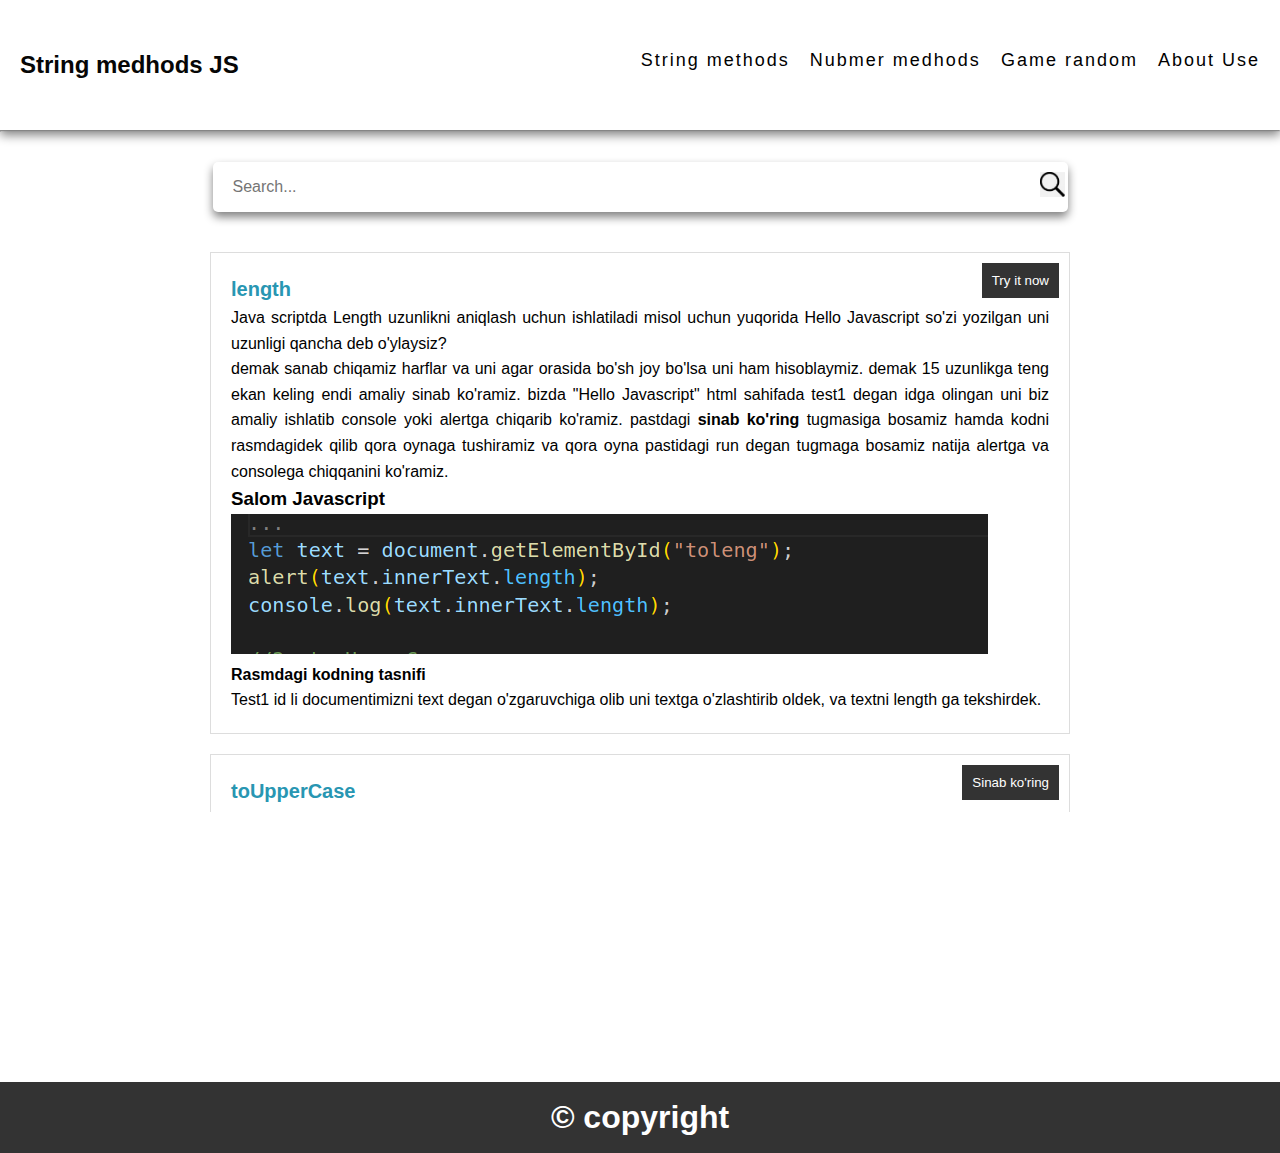
==== commit bd2067e5: "game" ====
--- a/index.html
+++ b/index.html
@@ -20,6 +20,9 @@
           <div class="link2">
             <a href="./numberm.html">Nubmer medhods</a>
           </div>
+          <div class="link2">
+            <a href="./game.html">Game random</a>
+          </div>
           <div class="link3">
             <a href="input.html">About Use</a>
           </div>
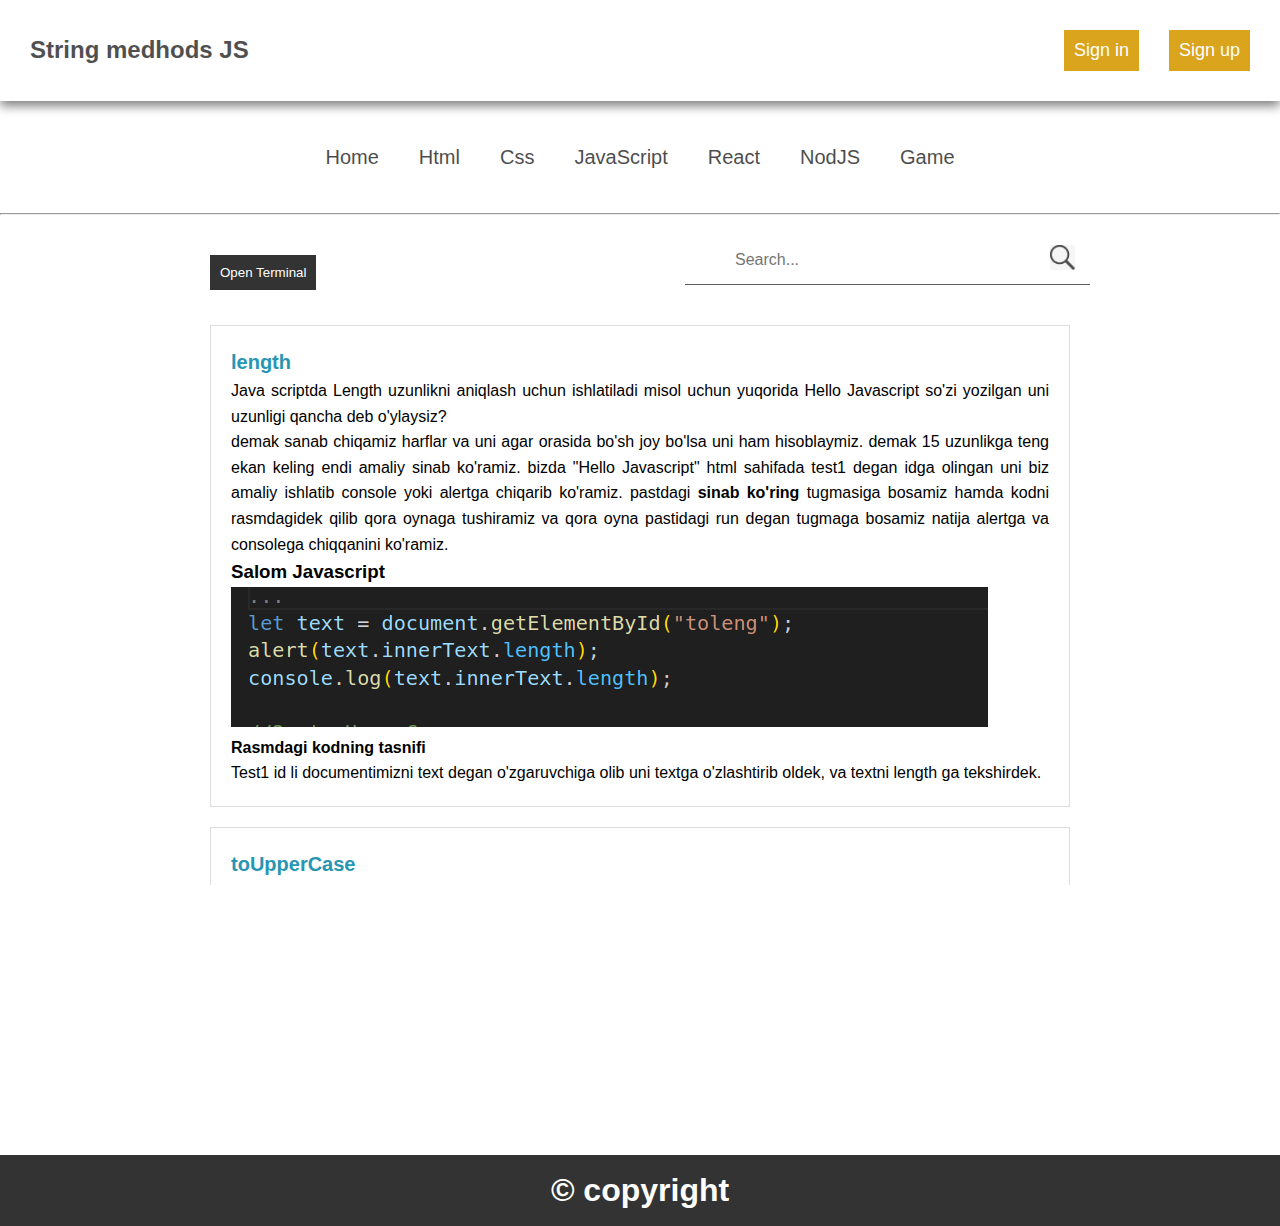
==== commit 72737347: "all" ====
--- a/index.html
+++ b/index.html
@@ -13,22 +13,106 @@
         <div class="logo">
           <h1>String medhods JS</h1>
         </div>
-        <div class="container_links">
-          <div id="col1" class="link1">
-            <a href="./index.html">String methods</a>
-          </div>
-          <div class="link2">
-            <a href="./numberm.html">Nubmer medhods</a>
-          </div>
-          <div class="link2">
-            <a href="./game.html">Game random</a>
-          </div>
-          <div class="link3">
-            <a href="input.html">About Use</a>
-          </div>
+
+        <div class="container_navbar2">
+          <input type="checkbox" id="nav-toggle" />
+          <input type="checkbox" id="nav-toggle" />
+          <label for="nav-toggle" class="open"
+            ><img id="open-icon" src="./img/menuiconopen.png" alt="img"
+          /></label>
+          <nav class="navbar">
+            <label for="nav-toggle" class="close"
+              ><img id="close-icon" src="./img/closeicon.webp" alt="img"
+            /></label>
+            <ul>
+              <li><a href="#">Home</a></li>
+              <li>
+                <a href="#">Html</a>
+                <ul>
+                  <li><a href="#">html basics</a></li>
+                  <li><a href="#">html tags</a></li>
+                  <li><a href="#">html struktura</a></li>
+                  <li><a href="#">html links</a></li>
+                </ul>
+              </li>
+              <li>
+                <a href="#">Css</a>
+                <ul>
+                  <li><a href="#">selectors</a></li>
+                  <li><a href="#"> colors</a></li>
+                  <li><a href="#">backgrounds</a></li>
+                  <li><a href="#"> margins</a></li>
+                  <li><a href="#"> paddings</a></li>
+                  <li><a href="#"> fonts</a></li>
+                </ul>
+              </li>
+              <li>
+                <a href="#">JavaScript</a>
+                <ul>
+                  <li><a href="#"> operators</a></li>
+                  <li><a href="#"> variables</a></li>
+                  <li><a href="#"> data types</a></li>
+                  <li><a href="#"> Functions</a></li>
+                  <li><a href="./index.html"> String methods</a></li>
+                  <li><a href="./numberm.html"> number methods</a></li>
+                </ul>
+              </li>
+              <li><a href="#">Python</a></li>
+              <li><a href="#">React</a></li>
+              <li><a href="#">NodJS</a></li>
+              <li><a href="#">PhP</a></li>
+              <li><a href="#">Design</a></li>
+              <li><a href="./game.html">Game</a></li>
+              <li><a href="#">Contact Us</a></li>
+            </ul>
+          </nav>
+        </div>
+        <div class="sign_div">
+          <button class="btn_sign">Sign in</button>
+          <button class="btn_sign">Sign up</button>
         </div>
       </header>
-
+      <div class="container_navbar1">
+        <nav class="navbar1">
+          <ul>
+            <li><a href="#">Home</a></li>
+            <li>
+              <a href="#">Html</a>
+              <ul>
+                <li><a href="#">html basics</a></li>
+                <li><a href="#">html tags</a></li>
+                <li><a href="#">html struktura</a></li>
+                <li><a href="#">html links</a></li>
+              </ul>
+            </li>
+            <li>
+              <a href="#">Css</a>
+              <ul>
+                <li><a href="#">selectors</a></li>
+                <li><a href="#"> colors</a></li>
+                <li><a href="#">backgrounds</a></li>
+                <li><a href="#"> margins</a></li>
+                <li><a href="#"> paddings</a></li>
+                <li><a href="#"> fonts</a></li>
+              </ul>
+            </li>
+            <li>
+              <a href="#">JavaScript</a>
+              <ul>
+                <li><a href="#"> operators</a></li>
+                <li><a href="#"> variables</a></li>
+                <li><a href="#"> Functions</a></li>
+                <li><a href="./index.html"> String methods</a></li>
+                <li><a href="./numberm.html"> number methods</a></li>
+              </ul>
+            </li>
+
+            <li><a href="#">React</a></li>
+            <li><a href="#">NodJS</a></li>
+            <li><a href="./game.html">Game</a></li>
+          </ul>
+        </nav>
+      </div>
       <hr />
       <main>
         <div class="content" id="content1">
@@ -36,14 +120,23 @@
           <button id="run" onclick="runFunction()">Run code</button>
         </div>
         <div class="search_container">
-          <input
-            type="text"
-            id="searchInput"
-            placeholder="Search..."
-            oninput="search()"
-          />
-          <img id="searchimg" src="./img/search.png" alt="img" />
-        </div>
+          <div class="button_div">
+            <button id="button1" onclick="toggleContent('content1')">
+              Open Terminal
+            </button>
+          </div>
+
+          <div class="input_div">
+            <input
+              type="text"
+              id="searchInput"
+              placeholder="Search..."
+              oninput="search()"
+            />
+            <img id="searchimg" src="./img/search.png" alt="img" />
+          </div>
+        </div>
+
         <div class="container">
           <!--box1---------------------->
           <div class="box">
@@ -69,9 +162,6 @@
                 Test1 id li documentimizni text degan o'zgaruvchiga olib uni
                 textga o'zlashtirib oldek, va textni length ga tekshirdek.
               </p>
-              <button id="button1" onclick="toggleContent('content1')">
-                Try it now
-              </button>
             </div>
           </div>
           <!--box2---------------------->
@@ -88,9 +178,6 @@
               </p>
               <h3 id="toUpper">Salom Javascript</h3>
               <img src="./img/string metod/2-toUpperCase.png" alt="img" />
-              <button id="button1" onclick="toggleContent('content1')">
-                Sinab ko'ring
-              </button>
             </div>
           </div>
           <!--box3---------------------->
@@ -105,9 +192,6 @@
               </p>
               <h3 id="toLower">SALOM JAVASCRIPT</h3>
               <img src="./img/string metod/3-toLowerCase.png" alt="img" />
-              <button id="button1" onclick="toggleContent('content1')">
-                try it now
-              </button>
             </div>
           </div>
           <!--box4---------------------->
@@ -125,9 +209,6 @@
               </p>
               <h3 id="charAt">Salom Javascript</h3>
               <img src="./img/string metod/4-charAt.png" alt="img" />
-              <button id="button1" onclick="toggleContent('content1')">
-                Sinab ko'ring
-              </button>
             </div>
           </div>
           <!--box5---------------------->
@@ -146,9 +227,6 @@
               </p>
               <h3 id="indexOf">Salom Javascript</h3>
               <img src="./img/string metod/5-indexOf.png" alt="img" />
-              <button id="button1" onclick="toggleContent('content1')">
-                Sinab ko'ring
-              </button>
             </div>
           </div>
           <!--box6---------------------->
@@ -169,9 +247,6 @@
               </p>
               <h3 id="substring">Salom Javascript</h3>
               <img src="./img/string metod/6-substring.png" alt="img" />
-              <button id="button1" onclick="toggleContent('content1')">
-                Sinab ko'ring
-              </button>
             </div>
           </div>
           <!--box7---------------------->
@@ -193,9 +268,6 @@
               </p>
               <h3 id="slice">Salom Javascript</h3>
               <img src="img/string metod/7-slice.png" alt="img" />
-              <button id="button1" onclick="toggleContent('content1')">
-                Sinab ko'ring
-              </button>
             </div>
           </div>
           <!--box8---------------------->
@@ -214,9 +286,6 @@
               </p>
               <h3 id="replace">Salom Javascript</h3>
               <img src="./img/string metod/8-replace.png" alt="img" />
-              <button id="button1" onclick="toggleContent('content1')">
-                Sinab ko'ring
-              </button>
             </div>
           </div>
           <!--box9---------------------->
@@ -236,9 +305,6 @@
               </p>
               <h3 id="split">Salom Javascript</h3>
               <img src="./img/string metod/9-split.png" alt="img" />
-              <button id="button1" onclick="toggleContent('content1')">
-                Sinab ko'ring
-              </button>
             </div>
           </div>
           <!--box10---------------------->
@@ -259,9 +325,6 @@
               <h3 id="matn1">Javascriptga</h3>
 
               <img src="./img/string metod/10-concat.png" alt="img" />
-              <button id="button1" onclick="toggleContent('content1')">
-                Sinab ko'ring
-              </button>
             </div>
           </div>
           <!--box11---------------------->
@@ -284,9 +347,6 @@
               </p>
               <h3 id="natija"></h3>
               <img src="./img/string metod/11-match.png" alt="img" />
-              <button id="button1" onclick="toggleContent('content1')">
-                Sinab ko'ring
-              </button>
             </div>
           </div>
 
@@ -302,9 +362,6 @@
               </p>
               <h3 id="repeat">java</h3>
               <img src="img/string metod/12-repeat.png" alt="img" />
-              <button id="button1" onclick="toggleContent('content1')">
-                Sinab ko'ring
-              </button>
             </div>
           </div>
 
@@ -326,9 +383,6 @@
               </p>
               <h3 id="quti"></h3>
               <img src="./img/string metod/13-search.png" alt="img" />
-              <button id="button1" onclick="toggleContent('content1')">
-                Sinab ko'ring
-              </button>
             </div>
           </div>
           <!--box14---------------------->
@@ -347,9 +401,6 @@
               </p>
               <h3 id="trim"></h3>
               <img src="./img/string metod/14-trim.png" alt="img" />
-              <button id="button1" onclick="toggleContent('content1')">
-                Sinab ko'ring
-              </button>
             </div>
           </div>
           <!--box15---------------------->
@@ -368,9 +419,6 @@
               </p>
               <h3 id="padEnd">salom</h3>
               <img src="./img/string metod/15-padEnd.png" alt="img" />
-              <button id="button1" onclick="toggleContent('content1')">
-                Sinab ko'ring
-              </button>
             </div>
           </div>
           <!--box16---------------------->
@@ -389,9 +437,6 @@
               </p>
               <h3 id="padStart">salom</h3>
               <img src="./img/string metod/16-padStart.png" alt="img" />
-              <button id="button1" onclick="toggleContent('content1')">
-                Sinab ko'ring
-              </button>
             </div>
           </div>
           <!--box17---------------------->
@@ -408,9 +453,6 @@
               </p>
 
               <img src="./img//string metod/17-includes.png" alt="img" />
-              <button id="button1" onclick="toggleContent('content1')">
-                Sinab ko'ring
-              </button>
             </div>
           </div>
           <!--box18---------------------->
@@ -426,9 +468,6 @@
                 oxirida turib, natijada true qaytariladi end.
               </p>
               <img src="./img/string metod/18-endsWith.png" alt="img" />
-              <button id="button1" onclick="toggleContent('content1')">
-                Sinab ko'ring
-              </button>
             </div>
           </div>
           <!--box19---------------------->
@@ -445,9 +484,6 @@
                 natijada true qaytariladi.
               </p>
               <img src="./img/string metod/19-startsWith.png" alt="img" />
-              <button id="button1" onclick="toggleContent('content1')">
-                Sinab ko'ring
-              </button>
             </div>
           </div>
           <!--box20---------------------->
@@ -464,9 +500,6 @@
               </p>
               <h3 id="localnatija"></h3>
               <img src="./img/string metod/20-localeCompare.png" alt="img" />
-              <button id="button1" onclick="toggleContent('content1')">
-                Sinab ko'ring
-              </button>
             </div>
           </div>
 
@@ -486,10 +519,6 @@
               <h3 id="toString">42</h3>
 
               <img src="./img/string metod/21-toStrinng.png" alt="img" />
-
-              <button id="button1" onclick="toggleContent('content1')">
-                Sinab ko'ring
-              </button>
             </div>
           </div>
 
--- a/style.css
+++ b/style.css
@@ -3,8 +3,65 @@
   margin: 0;
   padding: 0;
   box-sizing: border-box;
-}
-
+  text-decoration: none;
+}
+.container_navbar1 {
+  width: 100%;
+  padding: 40px;
+}
+.navbar1 {
+  display: flex;
+  justify-content: center;
+  align-items: center;
+  position: relative;
+}
+.navbar1 ul {
+  display: flex;
+  list-style: none;
+}
+
+.navbar1 ul li a {
+  color: black;
+  font-size: 20px;
+  padding: 20px;
+  opacity: 0.7;
+}
+.navbar1 ul li a:hover {
+  color: #333;
+}
+.navbar1 ul li ul li a {
+  padding: 10px;
+  font-size: 16px;
+}
+
+.navbar1 ul li ul {
+  position: absolute;
+  display: flex;
+  gap: 20px;
+  top: 60%;
+  height: auto;
+  border-top: 1px solid black;
+  margin-top: 10px;
+  flex-wrap: wrap;
+  z-index: 3;
+  background: white;
+}
+
+.navbar1 ul li ul li:hover {
+  background: orange;
+}
+.navbar1 ul li ul li a:hover {
+  color: white;
+}
+.navbar1 ul li ul li {
+  padding: 10px;
+}
+.navbar1 ul li ul li {
+  display: none;
+}
+.navbar1 ul li:hover ul li {
+  display: block;
+}
 /* Global Styles */
 body {
   font-family: "Arial", sans-serif;
@@ -26,47 +83,78 @@
   height: 100vh;
 }
 header {
-  position: relative;
-  width: 100%;
-  height: 130px;
+  width: 100%;
+  height: auto;
   background: rgb(255, 255, 255);
   color: rgb(6, 6, 6);
   box-shadow: 0 5px 10px grey;
-  display: flex;
+  padding: 30px;
+  display: flex;
+  justify-content: space-between;
   align-items: center;
-  justify-content: space-between;
-  padding: 20px;
+}
+.logo h1 {
+  font-size: 1.5rem;
+  opacity: 0.7;
+}
+.sign_div {
+  display: flex;
+  gap: 30px;
+}
+.btn_sign {
+  position: relative;
+  padding: 10px;
+  background: rgb(218, 164, 29);
+  font-size: 18px;
+}
+.btn_sign:hover {
+  background: orange;
 }
 .search_container {
-  position: relative;
   max-width: 900px;
   height: 50px;
   margin: auto;
   display: flex;
-  align-items: center;
-  justify-content: center;
-  margin-top: 30px;
+  align-items: right;
+  justify-content: space-between;
+  z-index: 1;
+}
+.button_div {
+  position: relative;
+  width: 50%;
+  padding: 20px;
+}
+button {
+  position: absolute;
+  background-color: #333333;
+  color: #fff;
+  padding: 10px;
+  border: none;
+  cursor: pointer;
+  z-index: 1;
+}
+.input_div {
+  position: relative;
+  width: 45%;
 }
 input {
-  width: 95%;
+  width: 100%;
   height: 100%;
-  box-shadow: 0 5px 10px grey;
-  border: none;
+  border-bottom: 1px solid rgb(91, 94, 94);
+  border-left: none;
+  border-right: none;
+  border-top: none;
   outline: none;
-  padding-left: 20px;
+  padding-left: 50px;
   font-size: 16px;
-  border-radius: 5px;
 }
 #searchimg {
   position: absolute;
   width: 25px;
   height: 25px;
-  right: 25px;
+  right: 15px;
   top: 10px;
-}
-
-.logo h1 {
-  font-size: 1.5rem;
+  opacity: 0.7;
 }
 
 main {
@@ -88,6 +176,7 @@
   justify-content: space-between;
   margin-bottom: 10px;
   gap: 20px;
+  display: none;
 }
 
 .link1,
@@ -123,19 +212,6 @@
 .box img {
   max-width: 100%;
   height: auto;
-}
-
-button {
-  background-color: #333;
-  color: #fff;
-  padding: 10px;
-  border: none;
-  cursor: pointer;
-}
-#button1 {
-  position: absolute;
-  top: 10px;
-  right: 10px;
 }
 
 footer {
@@ -197,6 +273,106 @@
 .highlight {
   color: rgb(49, 49, 240);
 }
+.container_navbar2 {
+  display: none;
+}
+.navbar {
+  background-color: #000000;
+  color: #fff;
+  padding: 15px;
+  text-align: center;
+  position: fixed;
+  width: 100%;
+  height: 100%;
+  top: 0;
+  left: -100%;
+  transition: left 0.3s ease;
+  z-index: 2;
+  opacity: 0.8;
+}
+#open-icon {
+  position: absolute;
+  width: 30px;
+  height: 30px;
+  right: 20px;
+}
+#close-icon {
+  position: absolute;
+  width: 30px;
+  height: 30px;
+  right: 10px;
+  top: 5px;
+}
+.navbar ul {
+  list-style: none;
+  padding: 0;
+  display: flex;
+  flex-direction: column;
+  text-align: left;
+  width: 120px;
+}
+
+.navbar li {
+  display: inline;
+  position: relative;
+}
+
+.navbar a {
+  text-decoration: none;
+  color: #fff;
+  font-weight: bold;
+  font-size: 18px;
+}
+.navbar ul li ul {
+  position: absolute;
+  left: 120px;
+  top: 0;
+  display: none;
+  width: 180px;
+}
+.navbar ul li a:hover {
+  border-bottom: 1px solid red;
+}
+.navbar ul li ul li {
+  display: block;
+}
+.navbar ul li ul li a:hover {
+  border-bottom: 1px solid red;
+}
+.navbar ul li:hover ul {
+  display: block;
+}
+.navbar ul li .open {
+  cursor: pointer;
+  font-size: 24px;
+  position: absolute;
+  top: 15px;
+  right: 15px;
+  display: block;
+}
+
+#nav-toggle:checked + .navbar {
+  left: 0;
+}
+.close {
+  cursor: pointer;
+  font-size: 24px;
+  position: absolute;
+  top: 15px;
+  right: 15px;
+  display: block;
+}
+
+#nav-toggle:checked + .navbar .close {
+  display: block;
+}
+#nav-toggle:checked + .navbar .open {
+  display: none;
+}
+input[type="checkbox"] {
+  display: none;
+}
+
 @media only screen and (max-width: 1600px) {
   .content {
     width: 60%;
@@ -223,13 +399,21 @@
   }
 }
 /* Responsive Styles */
-@media only screen and (max-width: 600px) {
+@media only screen and (max-width: 685px) {
+  .sign_div {
+    display: none;
+  }
+  .container_navbar1 {
+    display: none;
+  }
+  .container_navbar2 {
+    display: block;
+  }
   .content {
     width: 95%;
     height: 200px;
   }
   header {
-    flex-direction: column;
     height: auto;
   }
 
@@ -266,16 +450,37 @@
     font-size: 10px;
   }
   header {
-    background: black;
-    color: white;
-    flex-direction: column;
     height: auto;
+    gap: 4px;
+    padding: 10px;
+  }
+  .logo h1 {
+    font-size: 18px;
+  }
+  .container_links {
+    margin-bottom: 2px;
+    gap: 10px;
+  }
+  #open-icon {
+    top: 10px;
   }
   .title img {
     width: 100%;
   }
+  .title p {
+    font-size: 12px;
+  }
   .container {
     width: 100%;
+  }
+  input {
+    padding-left: 20px;
+    font-size: 14px;
+  }
+  #searchimg {
+    top: 15px;
+    width: 20px;
+    height: 20px;
   }
   .box {
     padding: 0px;
@@ -299,3 +504,5 @@
     color: white;
   }
 }
+@media only screen and (max-width: 395px) {
+}
